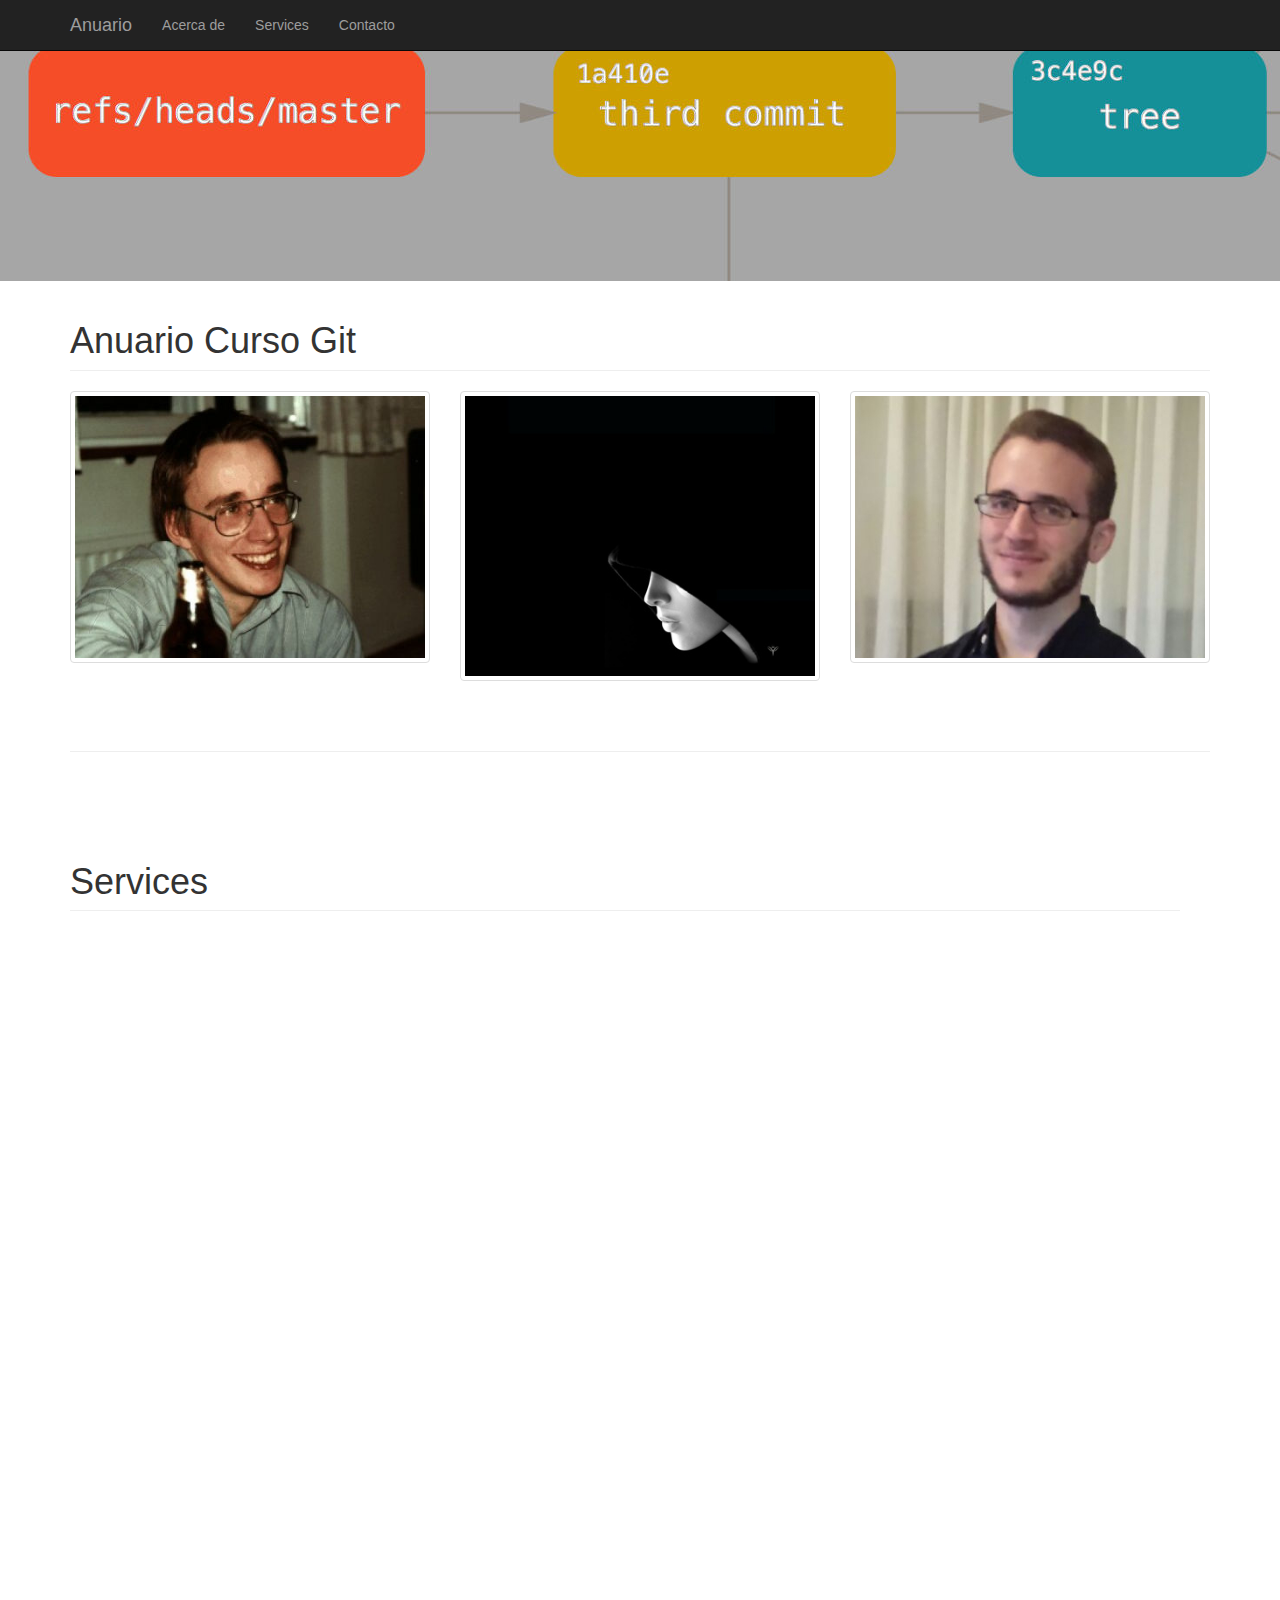
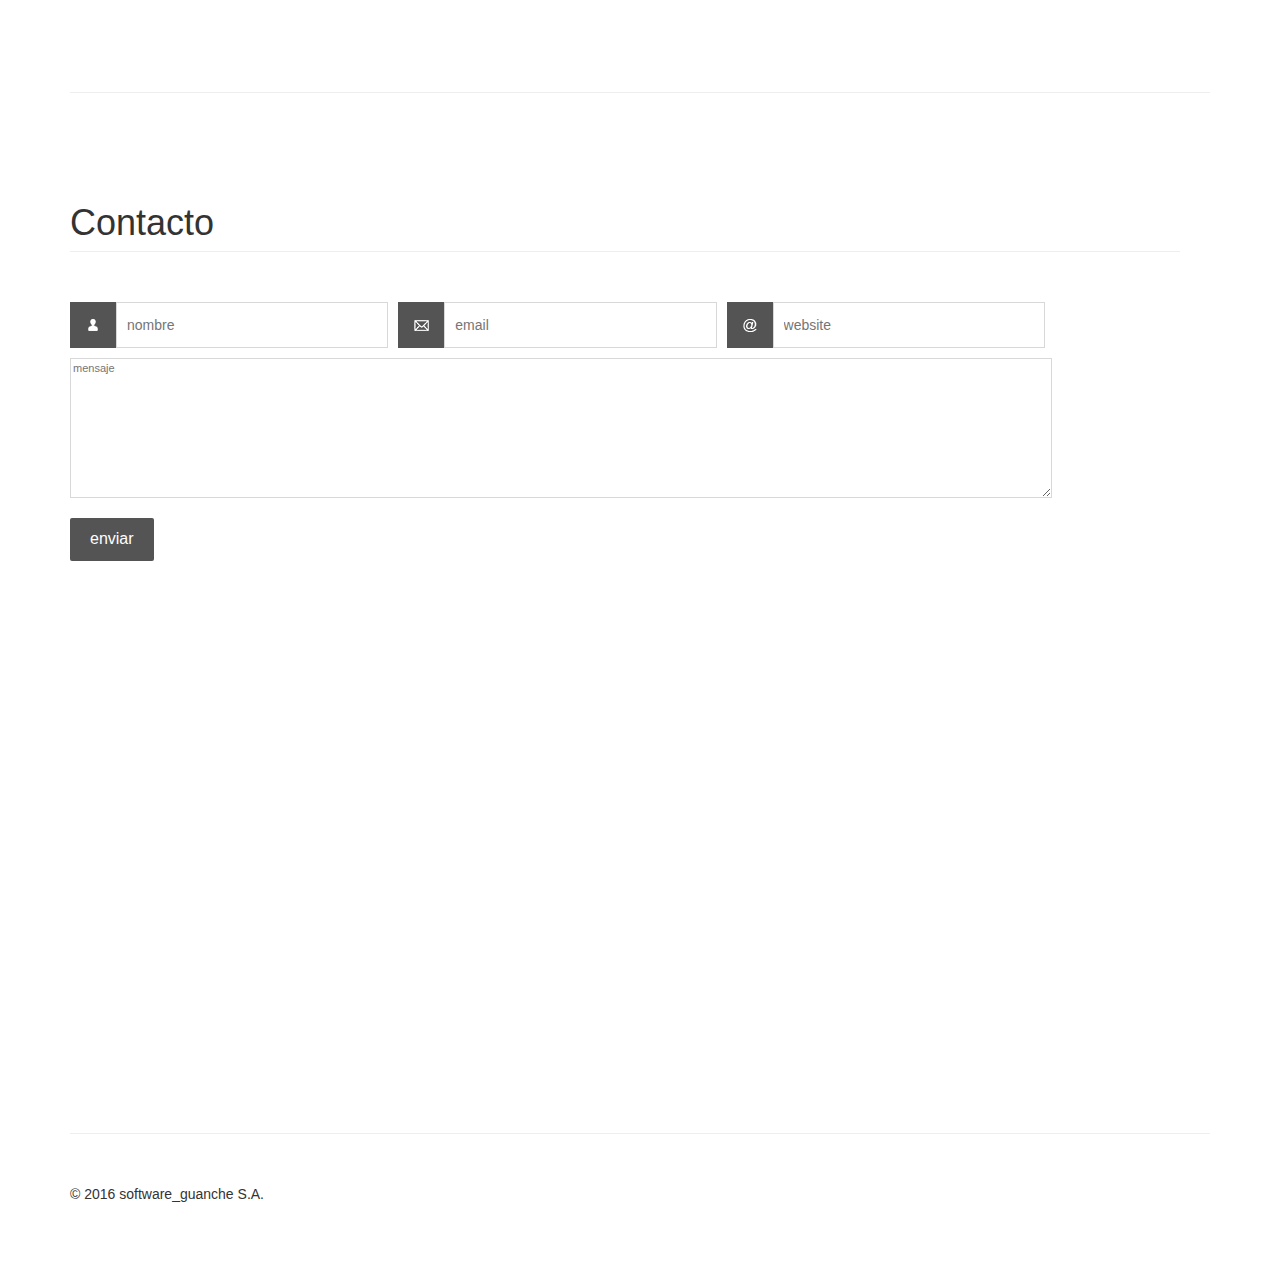
==== index.html @ c6241ddd "Foto añadida con descripción" ====
<!DOCTYPE html>
<html lang="es">

<head>

    <meta charset="utf-8">
    <meta http-equiv="X-UA-Compatible" content="IE=edge">
    <meta name="viewport" content="width=device-width, initial-scale=1">
    <meta name="description" content="">
    <meta name="author" content="">

    <title>--- Anuario Curso Git ---</title>

    <!-- Bootstrap Core CSS -->
    <link href="css/bootstrap.min.css" rel="stylesheet">

    <!-- Custom CSS -->
    <link href="css/thumbnail-gallery.css" rel="stylesheet">
    <link href="css/style.css" rel="stylesheet">

    <!-- HTML5 Shim and Respond.js IE8 support of HTML5 elements and media queries -->
    <!-- WARNING: Respond.js doesn't work if you view the page via file:// -->
    <!--[if lt IE 9]>
        <script src="https://oss.maxcdn.com/libs/html5shiv/3.7.0/html5shiv.js"></script>
        <script src="https://oss.maxcdn.com/libs/respond.js/1.4.2/respond.min.js"></script>
    <![endif]-->

</head>

<body>

    <!-- Navigation -->
    <nav class="navbar navbar-inverse navbar-fixed-top">
        <div class="container">
            <!-- Brand and toggle get grouped for better mobile display -->
            <div class="navbar-header">
                <button type="button" class="navbar-toggle" data-toggle="collapse" data-target="#bs-example-navbar-collapse-1">
                    <span class="sr-only">Toggle navigation</span>
                    <span class="icon-bar"></span>
                    <span class="icon-bar"></span>
                    <span class="icon-bar"></span>
                </button>
                <a class="navbar-brand" href="#">Anuario</a>
            </div>
            <!-- Collect the nav links, forms, and other content for toggling -->
            <div class="collapse navbar-collapse" id="bs-example-navbar-collapse-1">
                <ul class="nav navbar-nav">
                    <li>
                        <a href="#">Acerca de</a>
                    </li>
                    <li>
                        <a href="#services">Services</a>
                    </li>
                    <li>
                       <a href="#contact">Contacto</a>
                    </li>
                </ul>
            </div>
            <!-- /.navbar-collapse -->
        </div>
        <!-- /.container -->
    </nav>

    <!-- banner -->
    <div class="container-fluid">
        <div class="row banner">
        </div>
    </div>

    <!-- Page Content -->
    <div class="container">

        <div class="row">

            <div class="col-lg-12">
                <h1 class="page-header">Anuario Curso Git</h1>
            </div>

            <div class="col-md-4 col-xs-6 thumb">
                <a class="thumbnail" href="#">
                    <img class="img-responsive" src="images/linus.jpg" alt="">
                </a>
                <div class="overlay">
                  <h2 class="name">
                      Linus Torvalds
                  </h2>
                  <div class="role">
                      <strong>role: </strong>God
                  </div>
                  <div class="email">
                      linus@torvalds.com
                  </div>
                  <div class="email">
                      <a href="http://linux.com" target="_blank">Linux</a>
                  </div>
                </div>
            </div>



           
             <div class="col-md-4 col-xs-6 thumb">
                <a class="thumbnail" href="#">
                    <img class="img-responsive" src="images/linux-son.jpg" alt="">
                </a>
                <div class="overlay">
                  <h2 class="name">
                     Domingo Gonzalez
                  </h2>
                  <div class="role">
                      <strong>role: </strong>El Hijo
                  </div>
                  <div class="email">
                      son@torvalds.com
                  </div>
                  <div class="email">
                      <a href="http://www.linux.com/news" target="_blank">Linux Son</a>
                  </div>
                </div>
            </div>          

           <div class="col-md-4 col-xs-6 thumb">
                <a class="thumbnail" href="#">
                    <img class="img-responsive" src="images/raul.jpeg" alt="">
                </a>
                <div class="overlay">
                  <h2 class="name">
                     Raúl Ulises
                  </h2>
                  <div class="role">
                      <strong>role: </strong>Informático nivel: 32
                  </div>
                  <div class="email">
                      martin.jurses@gmail.com
                  </div>
                  <div class="email">
                      <a href="https://es.wikipedia.org/wiki/Raul_Ulises" target="_blank">Raul</a>
                  </div>
                </div>
            </div>           
        </div>

        <hr>
        
        			<!-- Services -->
			<div id="services" class="row slide clearfix active modulo"
				style="display: block; width: 100%; left: 0%;">

				<div class="col-lg-12">
					<h1 class="page-header">Services</h1>
				</div>

			</div>
			<hr>

			<!-- Contact -->
			<div id="contact" class="row slide clearfix active modulo"
				style="display: block; width: 100%; left: 0%;">

				<div class="col-lg-12">
					<h1 class="page-header">Contacto</h1>
				</div>

				<div class="col-lg-12">
					<form id="contact-form">
						<label id="label" for="name"></label><input name="name" id="name"
							type="text" placeholder="nombre" value=""> <label
							id="label1" for="mail"></label><input name="mail" id="mail"
							type="text" placeholder="email" value=""> <label
							id="label2" for="website"></label><input name="website"
							id="website" type="text" placeholder="website" value="">
						<textarea name="comment" placeholder="mensaje"></textarea>
						<div id="msg" class="message"></div>
						<input type="submit" id="submit" value="enviar" class="btn dark big">
					</form>
				</div>
			</div>
			<hr>

        <!-- Footer -->
        <footer>
            <div class="row">
                <div class="col-lg-12">
                    <p>© 2016 software_guanche S.A.</p>
                </div>
            </div>
        </footer>

    </div>
    <!-- /.container -->

    <!-- jQuery -->
    <script src="js/jquery.js"></script>

    <!-- Bootstrap Core JavaScript -->
    <script src="js/bootstrap.min.js"></script>

</body>

</html>
---- css/thumbnail-gallery.css ----
/*!
 * Start Bootstrap - Thumbnail Gallery HTML Template (http://startbootstrap.com)
 * Code licensed under the Apache License v2.0.
 * For details, see http://www.apache.org/licenses/LICENSE-2.0.
 */

body {
    padding-top: 51px; /* Required padding for .navbar-fixed-top. Change if height of navigation changes. */
}

.thumb {
    margin-bottom: 30px;
    position: relative;
}

footer {
    margin: 50px 0;
}

.banner {
    background: url("../images/git1.jpg");
    height: 230px;
}

.relative {
    position: relative;
}

.overlay {
    opacity: 0;
    position: absolute;
    top: 0;
    left: 0;
    width: 100%;
    height: 100%;
    background: rgba(255,255,255,0.3);
    color: #fff;
    font-weight: bold;
    padding: 30px 0 0 30px;
}

.overlay:hover {
    opacity: 1;
}
---- css/style.css ----
/* Style CSS */

/*================ Buttons ================= */
.btn {
	padding: 6px 12px;
	border-radius: 2px;
	-moz-transition: all .1s linear;
	-o-transition: all .1s linear;
	-ms-transition: all .1s linear;
	transition: all .1s linear;
	-webkit-transition: all .1s linear;
	border: 0px;
}

.btn.dark {
	background: #545454;
	color: #fff;
}

.btn.dark:hover {
	background: #3a3a3a;
	color: #fff;
}

.btn.big {
	font-size: 16px;
	padding: 10px 20px;
}

/*-------------------------------------------------------*/
/* contact
/*-------------------------------------------------------*/
#contact {
	margin-bottom: 120px;
}

#contact h1 {
	margin-bottom: 10px;
}

#contact p {
	font-size: 13px;
	color: #7d7d7d;
	line-height: 20px;
	margin-bottom: 20px;
}

div#map {
	height: 320px;
	padding: 5px;
	border: 1px solid #e7e7e7;
	margin-bottom: 30px;
}

#contact .span8 h1,#contact .span4 h1 {
	color: #545454;
}

#contact-form {
	margin-bottom: 40px;
	margin-top: 40px;
	display: inline-block;
}

#contact input[type="text"] {
	float: left;
	border: 1px solid #d8d8d8;
	font-family: arial;
	font-size: 14px;
	color: #878787;
	padding: 12px 10px;
	margin-bottom: 10px;
	margin-right: 10px;
	display: block;
	width: 24.53%;
	background: rgba(255, 255, 255, 0.2);
}

#contact label {
	float: left;
	min-width: 46px;
	height: 46px;
	cursor: pointer;
}

#label {
	background: #545454 url('../images/label1.png') center no-repeat;
}

#label1 {
	background: #545454 url('../images/label2.png') center no-repeat;
}

#label2 {
	background: #545454 url('../images/label3.png') center no-repeat;
}

#contact textarea {
	clear: both;
	border: 1px solid #d8d8d8;
	font-size: 11px;
	color: #878787;
	width: 88.5%;
	height: 140px;
}

#contact-form {
	width: 100%;
}

.message {
	margin-bottom: 15px;
}

/*-------------------------------------------------------*/
/* Resume Section */
/*-------------------------------------------------------*/
#resume {

	overflow: hidden;
}

h3.main-heading {
	margin: 45px 2px 15px 2px;
	font-size: 20px;
}

h3.main-heading:first-child {
	margin-top: 0;
}

.skills-section,.timeline-section {
	float: left;
}
/* Timeline Section */
.timeline-section {
	width: 600px;
	padding-right: 60px;
}

.timeline {
	padding-top: 10px;
}

.timeline li {
	margin-bottom: 20px;
}

.timeline li .timelineUnit {
	line-height: 17px;
	color: #444;
	font-size: 13px;
	border-bottom: 1px solid #eee;
	padding-bottom: 20px;
}

.timeline li .timelineUnit .timelineDate {
	line-height: 17px;
	color: #adadad;
	font-size: 14px;
	margin-left: 10px;
	font-weight: normal;
	padding: 2px 6px;
	float: right;
}

.timeline li .timelineUnit h4 {
	line-height: 24px;
	font-size: 15px;
	color: #444;
}

.timeline li .timelineUnit h5 {
	line-height: 18px;
	font-size: 13px;
	color: #999;
}

.timeline li .timelineUnit p {
	color: #666;
	font-size: 12px;
	margin-top: 5px;
}

.sidebar-widget {
	margin: 15px 15px 45px 15px;
}

.sidebar-widget.last {
	margin-bottom: 15px;
}

/* Skills Section */
.skills-section {
	width: 290px;
	border: 5px solid rgba(190, 190, 190, 0.1);
	box-shadow: inset 0px 0px 1px rgba(151, 151, 151, 1);
}

.skills-section h3.main-heading {
	margin-top: 15px;
}

.skills {
	overflow: hidden;
	height: 100%;
	list-style-type: circle !important;
	list-style-position: inside;
}

.skills li {
	margin-bottom: 15px;
	list-style-type: none;
}

.skills li:last-child {
	margin-bottom: 0;
	list-style-type: none;
}

.skills-section  h4 {
	display: block;
	font-size: 15px;
	color: #444;
	padding-bottom: 5px;
	border-bottom: 1px solid #eee;
	margin-bottom: 30px;
}

#resume .button {
	margin-top: 20px;
	float: right;
}

/* Progress Bar - New Skill bars
=========================================================*/
.progress-bar-skill {
	
}

.progress-bar-skill li {
	margin-bottom: 15px;
	list-style-type: none;
}

.progress-bar-skill li:last-child {
	margin-bottom: 0;
}

.meter {
	height: 15px;
	position: relative;
	background: #f6f6f6;
}

.meter>span {
	display: block;
	height: 100%;
	position: relative;
	overflow: hidden;
	background: #93B300;
}

.meter>span:after,.animate>span>span {
	content: "";
	position: absolute;
	top: 0;
	left: 0;
	bottom: 0;
	right: 0;
	overflow: hidden;
}

.animate>span:after {
	display: none;
}

.modulo {
	min-height: 100vh;
	padding-top: 50px;
}
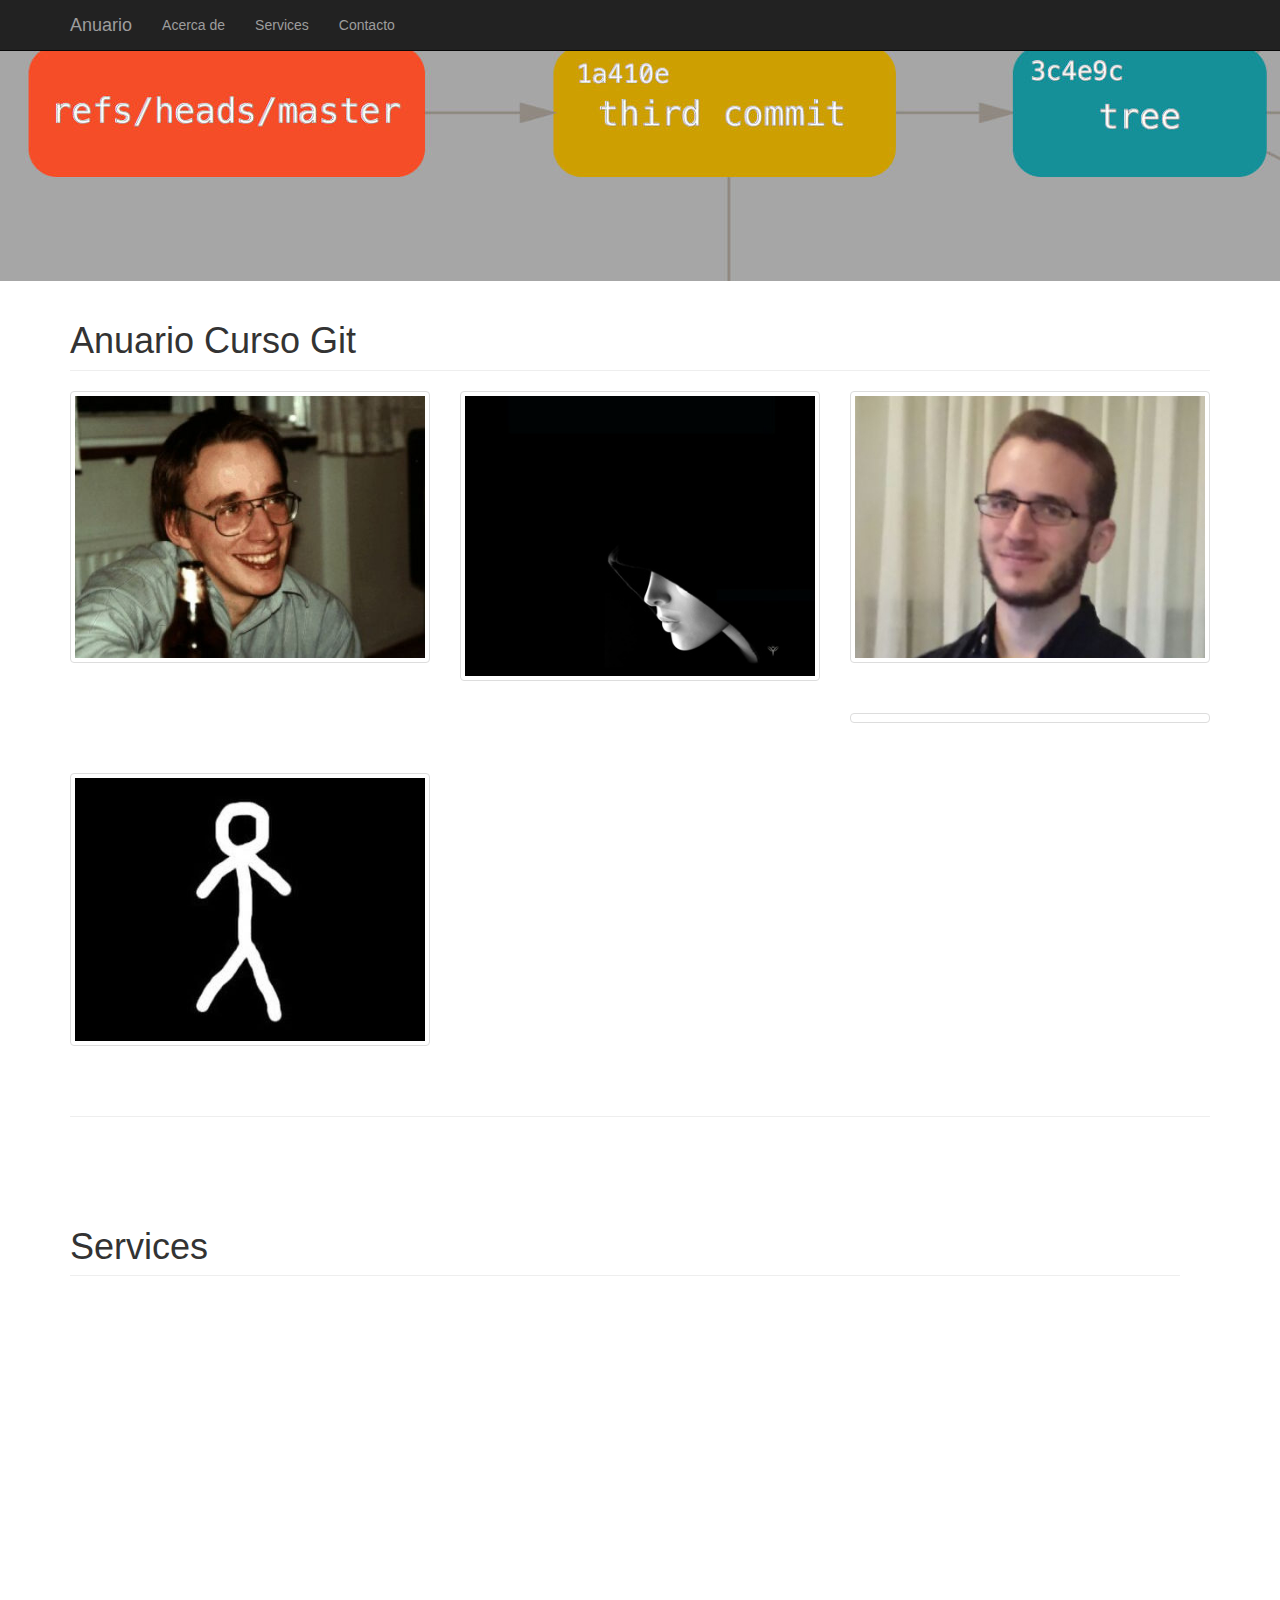
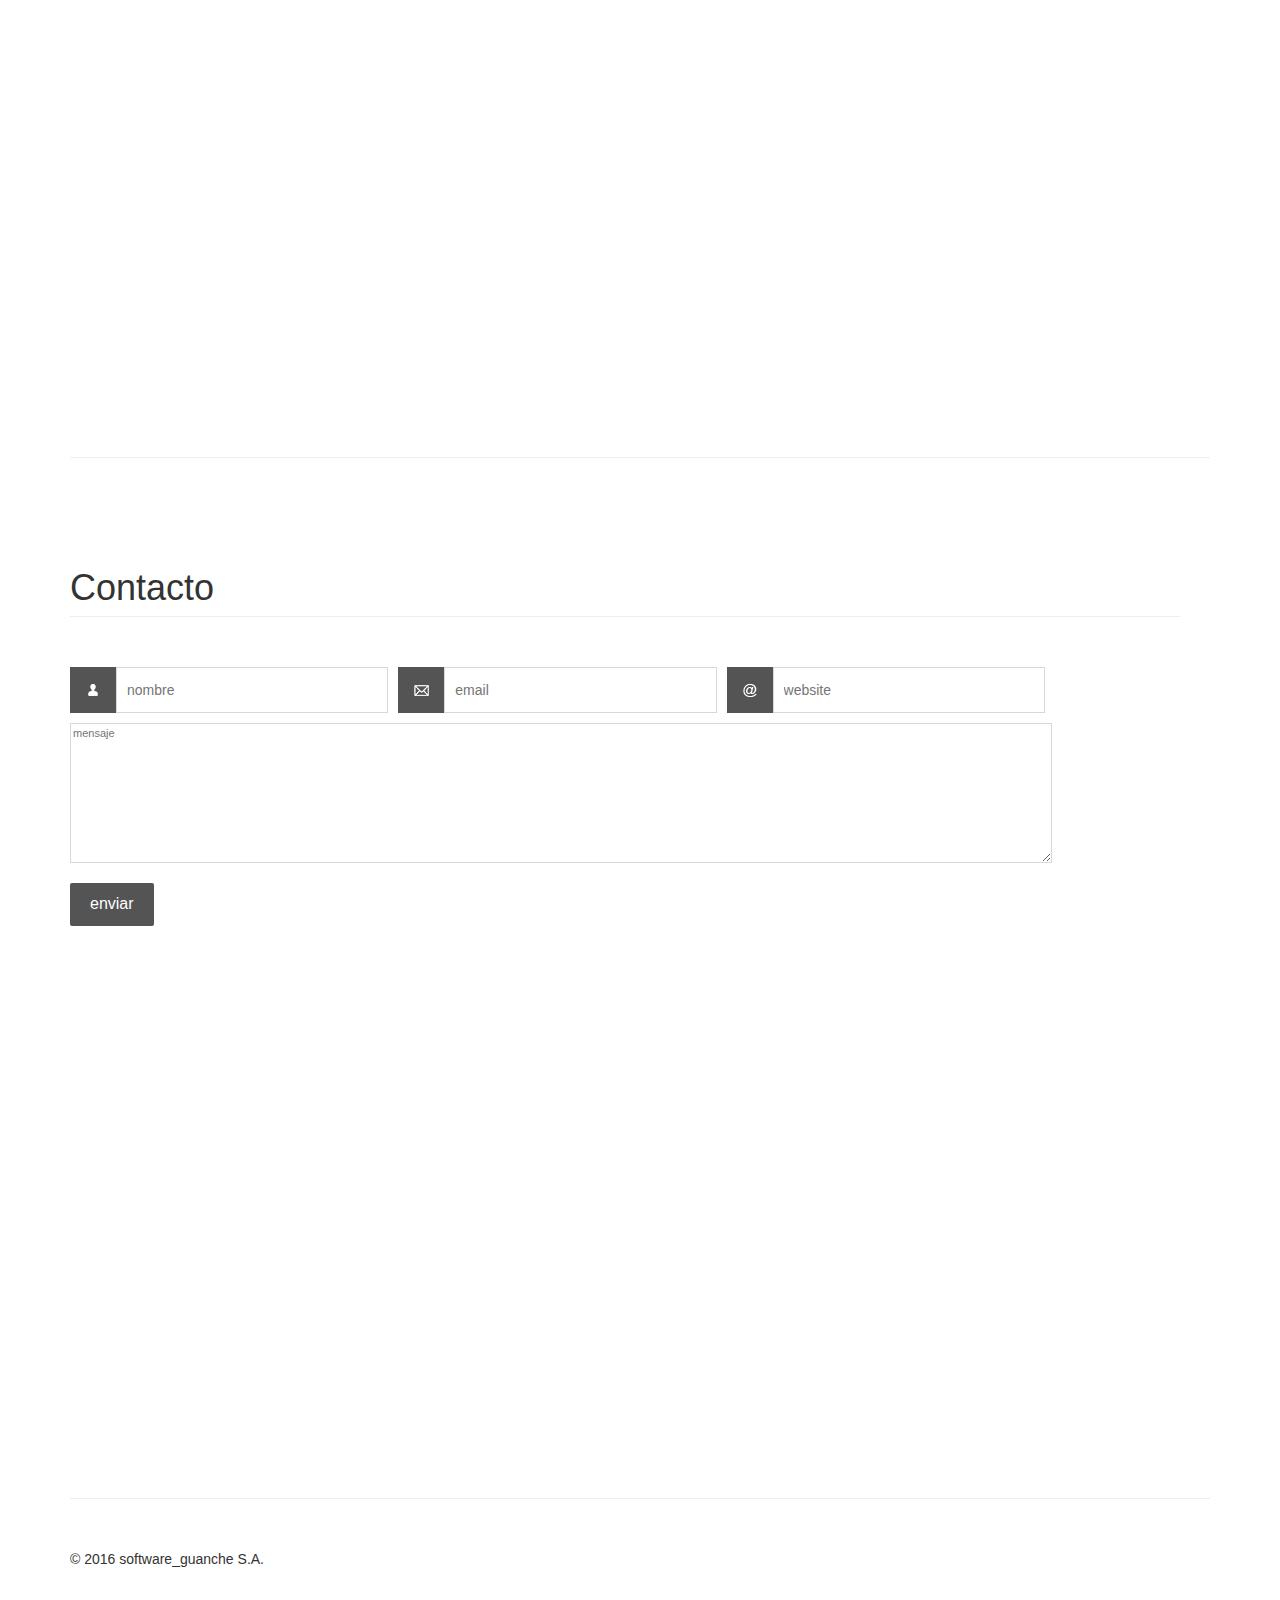
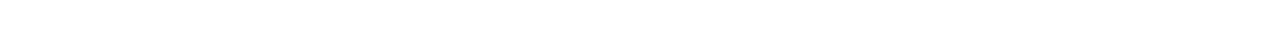
==== commit 1abc17b3: "Resolucion de conflictos" ====
--- a/index.html
+++ b/index.html
@@ -138,10 +138,50 @@
                   </div>
                 </div>
             </div>           
+            <div class="col-md-4 col-xs-6 thumb">
+                <a class="thumbnail" href="#">
+                    <img class="img-responsive" src="https://pbs.twimg.com/profile_images/1359971538/156252_1745158149261_1247985615_1946344_3452160_a_400x400.jpg" alt="">
+                </a>
+                <div class="overlay">
+                  <h2 class="name">
+                      Roger Campanera
+                  </h2>
+                  <div class="role">
+                      <strong>role: </strong>Desarrollador de software y docente
+                  </div>
+                  <div class="email">
+                      git@roger.pro
+                  </div>
+                  <div class="email">
+                      <a href="http://roger.pro" target="_blank">Roger.pro</a>
+                  </div>
+                </div>
+            </div>
+
+            <div class="col-md-4 col-xs-6 thumb">
+                <a class="thumbnail" href="#">
+                    <img class="img-responsive" src="images/simone.jpg" alt="">
+                </a>
+                <div class="overlay">
+                  <h2 class="name">
+                      Simone Marin
+                  </h2>
+                  <div class="role">
+                      <strong>role: </strong>css themeing
+                  </div>
+                  <div class="email">
+                      cimo75@gmail.com
+                  </div>
+                  <div class="email">
+                      <a href="http://keroxen.com" target="_blank">Linux</a>
+                  </div>
+                </div>
+            </div>
+
         </div>
 
         <hr>
-        
+
         			<!-- Services -->
 			<div id="services" class="row slide clearfix active modulo"
 				style="display: block; width: 100%; left: 0%;">
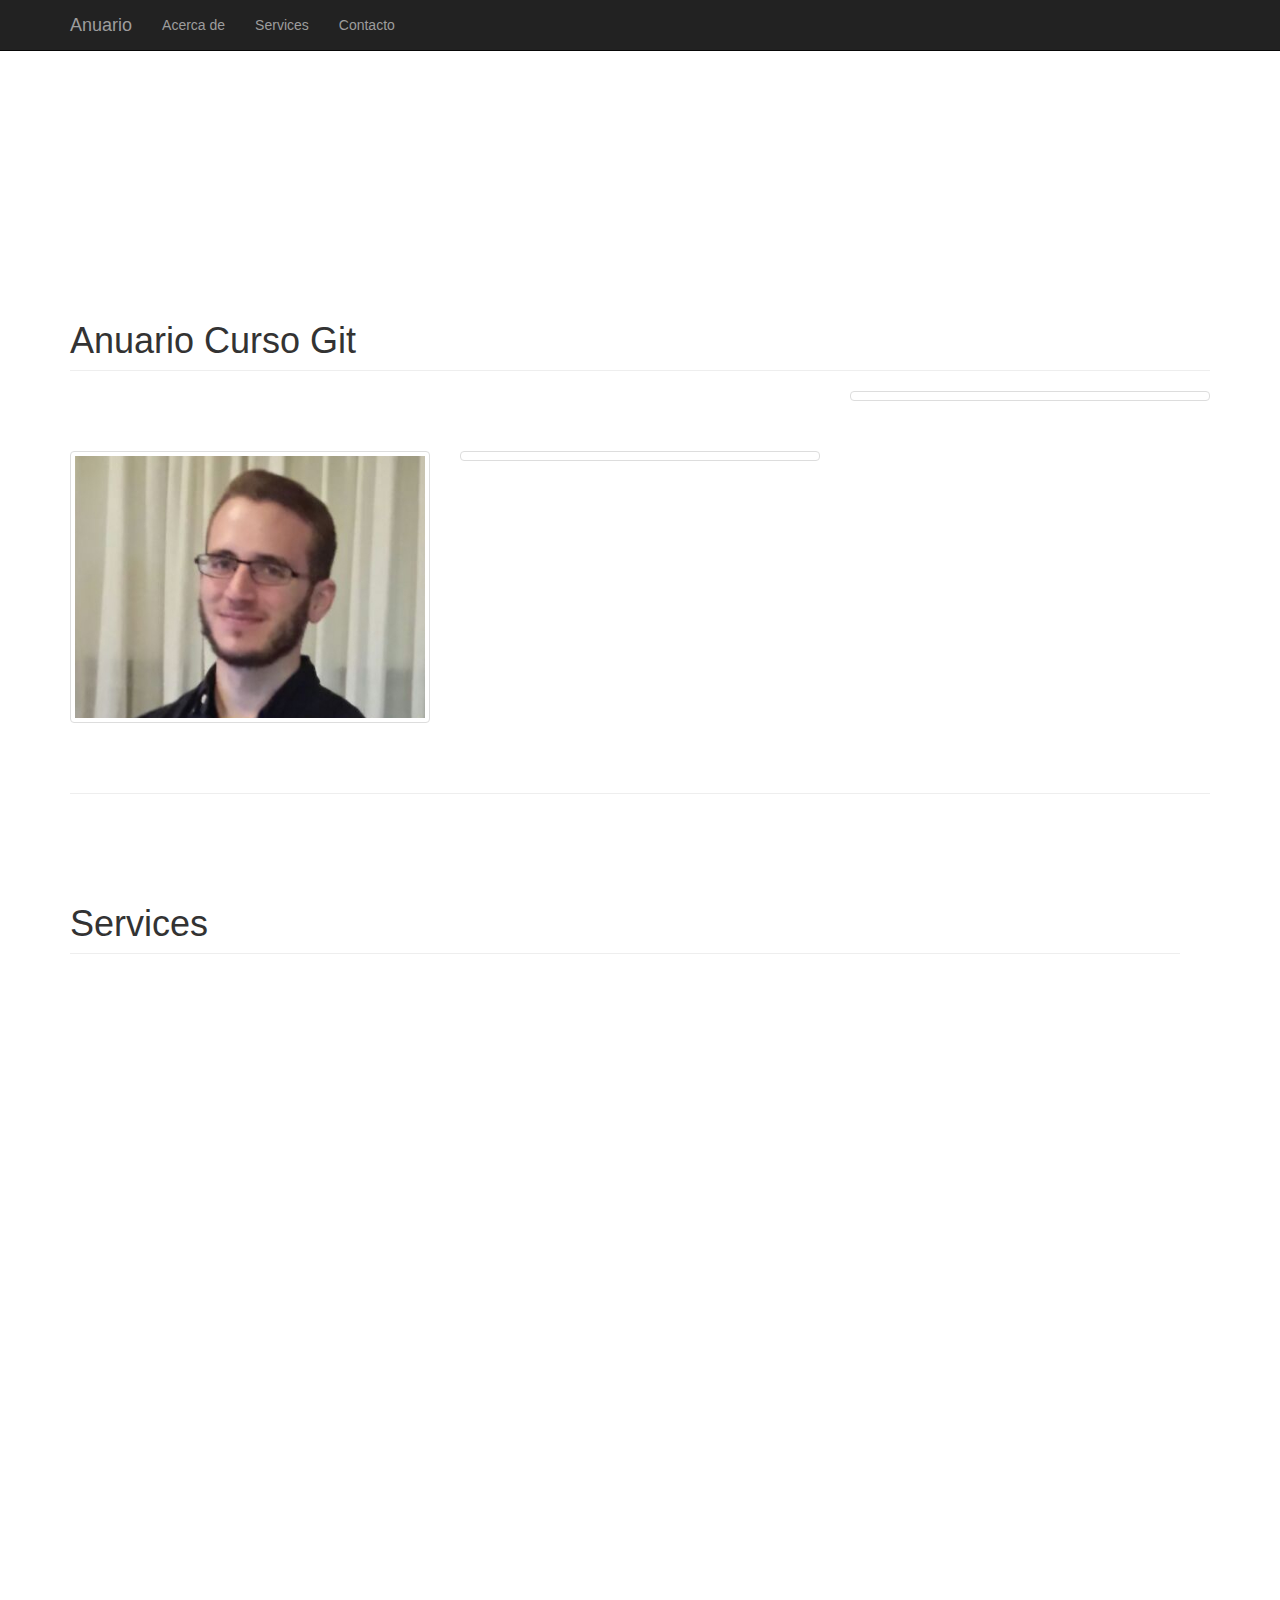
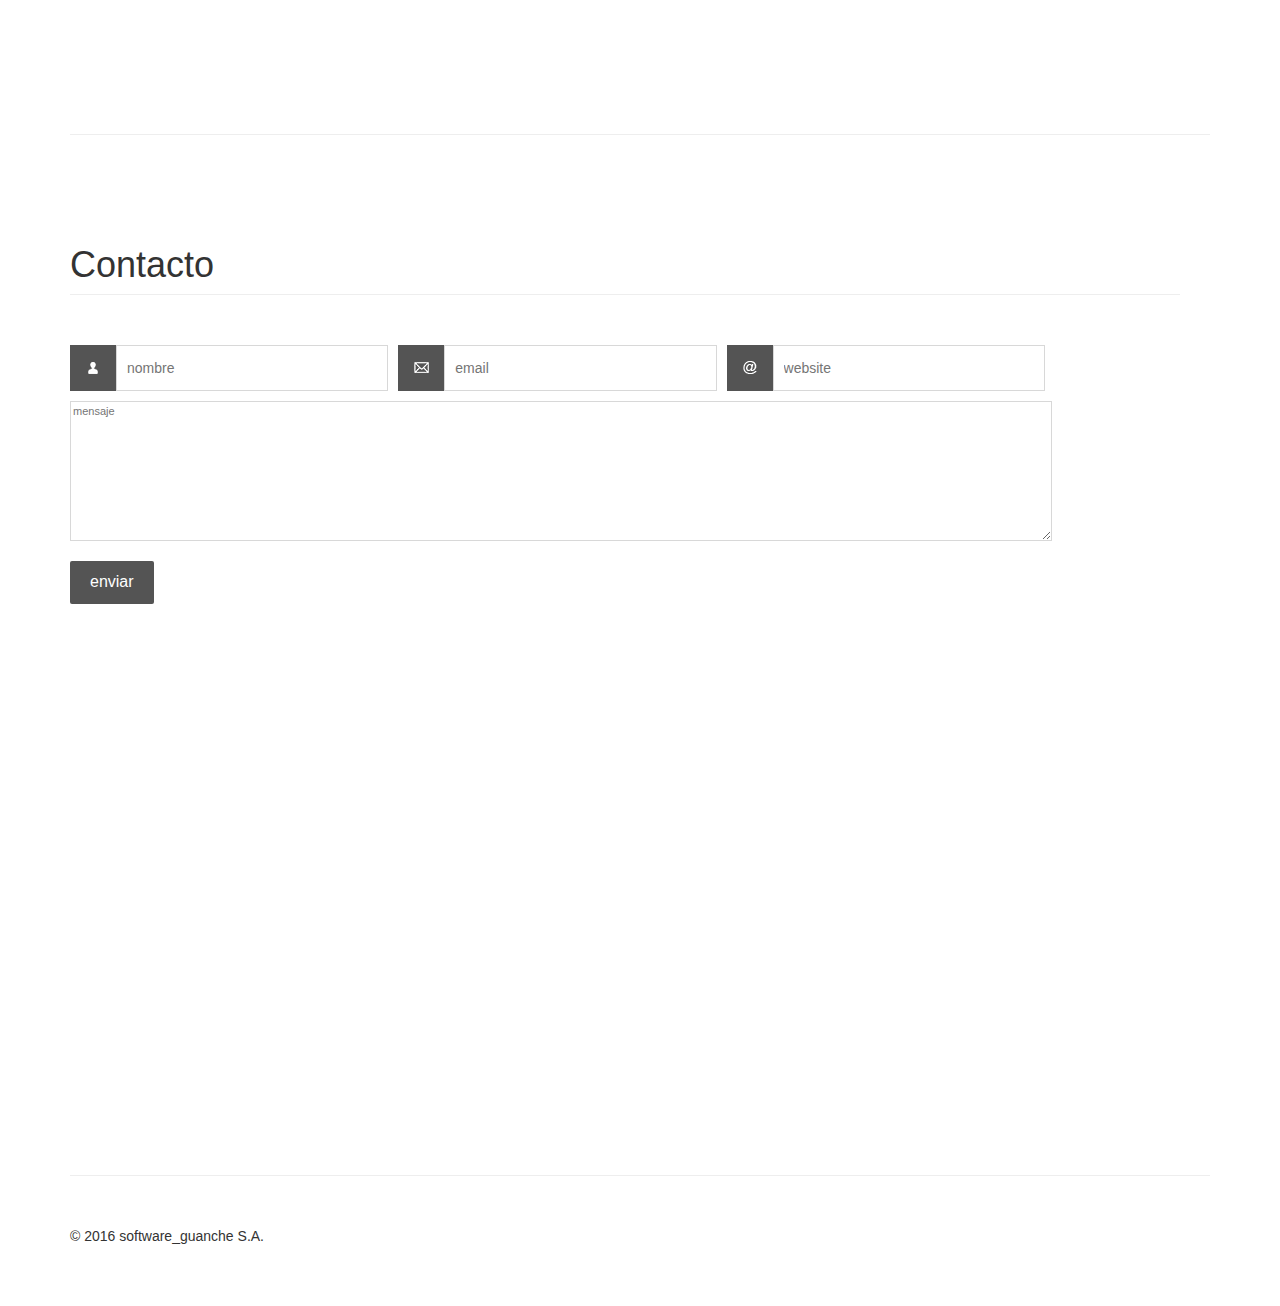
==== commit b5e66362: "he cambiado el snippet html del usuario para que salte en modal la info extra" ====
--- a/index.html
+++ b/index.html
@@ -77,28 +77,34 @@
             </div>
 
             <div class="col-md-4 col-xs-6 thumb">
-                <a class="thumbnail" href="#">
+                <div class="col-inner">
                     <img class="img-responsive" src="images/linus.jpg" alt="">
-                </a>
-                <div class="overlay">
-                  <h2 class="name">
-                      Linus Torvalds
-                  </h2>
-                  <div class="role">
-                      <strong>role: </strong>God
-                  </div>
-                  <div class="email">
-                      linus@torvalds.com
-                  </div>
-                  <div class="email">
-                      <a href="http://linux.com" target="_blank">Linux</a>
-                  </div>
-                </div>
-            </div>
-
-
-
-           
+                    <div class="overlay" data-toggle="modal" data-target="#modal-linus">
+                        <h2 class="name">
+                            Linus Torvalds
+                        </h2>
+                        <div class="role">
+                            <strong>role: </strong>God
+                        </div>
+                    </div>
+                </div>
+            </div>
+
+            <div class="col-md-4 col-xs-6 thumb">
+                <div class="col-inner">
+                    <img class="img-responsive" src="images/simone.jpg" alt="">
+                    <div class="overlay" data-toggle="modal" data-target="#modal-simone">
+                        <h2 class="name">
+                            Simone Marin
+                        </h2>
+                        <div class="role">
+                            <strong>role: </strong>css themer
+                        </div>
+                    </div>
+                </div>
+            </div>
+
+
              <div class="col-md-4 col-xs-6 thumb">
                 <a class="thumbnail" href="#">
                     <img class="img-responsive" src="images/linux-son.jpg" alt="">
@@ -117,7 +123,7 @@
                       <a href="http://www.linux.com/news" target="_blank">Linux Son</a>
                   </div>
                 </div>
-            </div>          
+            </div>
 
            <div class="col-md-4 col-xs-6 thumb">
                 <a class="thumbnail" href="#">
@@ -137,10 +143,10 @@
                       <a href="https://es.wikipedia.org/wiki/Raul_Ulises" target="_blank">Raul</a>
                   </div>
                 </div>
-            </div>           
+            </div>
             <div class="col-md-4 col-xs-6 thumb">
                 <a class="thumbnail" href="#">
-                    <img class="img-responsive" src="https://pbs.twimg.com/profile_images/1359971538/156252_1745158149261_1247985615_1946344_3452160_a_400x400.jpg" alt="">
+                    <img class="img-responsive" src="images/rogerpro.jpg" alt="">
                 </a>
                 <div class="overlay">
                   <h2 class="name">
@@ -154,26 +160,6 @@
                   </div>
                   <div class="email">
                       <a href="http://roger.pro" target="_blank">Roger.pro</a>
-                  </div>
-                </div>
-            </div>
-
-            <div class="col-md-4 col-xs-6 thumb">
-                <a class="thumbnail" href="#">
-                    <img class="img-responsive" src="images/simone.jpg" alt="">
-                </a>
-                <div class="overlay">
-                  <h2 class="name">
-                      Simone Marin
-                  </h2>
-                  <div class="role">
-                      <strong>role: </strong>css themeing
-                  </div>
-                  <div class="email">
-                      cimo75@gmail.com
-                  </div>
-                  <div class="email">
-                      <a href="http://keroxen.com" target="_blank">Linux</a>
                   </div>
                 </div>
             </div>
@@ -229,6 +215,59 @@
     </div>
     <!-- /.container -->
 
+    <!-- Modal Linus-->
+    <div id="modal-linus" class="modal fade" role="dialog">
+        <div class="modal-dialog">
+
+            <!-- Modal content -->
+            <div class="modal-content">
+                <div class="modal-header">
+                    <button type="button" class="close" data-dismiss="modal">&times;</button>
+                    <h4 class="modal-title">Linus Torvalds</h4>
+                </div>
+                <div class="modal-body">
+                    <p>Linus Benedict Torvalds (28 de diciembre de 1969, Helsinki, Finlandia) es un ingeniero de software finlandés estadounidense,1 conocido por iniciar y mantener el desarrollo del "kernel" (en español, núcleo) Linux, basándose en el sistema operativo libre Minix creado por Andrew S. Tanenbaum y en algunas herramientas, varias utilidades y los compiladores desarrollados por el proyecto GNU. Actualmente Torvalds es responsable de la coordinación del proyecto. Pertenece a la comunidad sueco-parlante de Finlandia.</p>
+                    <div class="email">
+                        linus@linux.com
+                    </div>
+                    <div class="web">
+                        <a href="http://linuc.com" target="_blank">Página web</a>
+                    </div>
+                </div>
+                <div class="modal-footer">
+                    <button type="button" class="btn btn-default" data-dismiss="modal">Close</button>
+                </div>
+            </div>
+
+        </div>
+    </div>
+
+    <!-- Modal Simone-->
+    <div id="modal-simone" class="modal fade" role="dialog">
+        <div class="modal-dialog">
+
+            <!-- Modal content -->
+            <div class="modal-content">
+                <div class="modal-header">
+                    <button type="button" class="close" data-dismiss="modal">&times;</button>
+                    <h4 class="modal-title">Simone Marin</h4>
+                </div>
+                <div class="modal-body">
+                    <p>Hola soy Simone, mi especialidades son instalaciones interactivas, programación visual con vvvv, desarrollo web front y backend y el tiramisú. Soy organizador de los festivales KEROXEN y NUMAcircuit y tengo varios proyectos artisticos en el ámbito del arte digital.</p>
+                    <div class="email">
+                        cimo75@gmail.com
+                    </div>
+                    <div class="web">
+                        <a href="http://keroxen.com" target="_blank">Página web</a>
+                    </div>
+                </div>
+                <div class="modal-footer">
+                    <button type="button" class="btn btn-default" data-dismiss="modal">Close</button>
+                </div>
+            </div>
+
+        </div>
+    </div>
     <!-- jQuery -->
     <script src="js/jquery.js"></script>
 
--- a/css/thumbnail-gallery.css
+++ b/css/thumbnail-gallery.css
@@ -22,8 +22,8 @@
     height: 230px;
 }
 
-.relative {
-    position: relative;
+.col-inner {
+  position: relative;
 }
 
 .overlay {
@@ -33,10 +33,12 @@
     left: 0;
     width: 100%;
     height: 100%;
-    background: rgba(255,255,255,0.3);
+    background: rgba(0,0,0,0.7);
     color: #fff;
     font-weight: bold;
     padding: 30px 0 0 30px;
+    cursor: pointer;
+    transition: 1s;
 }
 
 .overlay:hover {
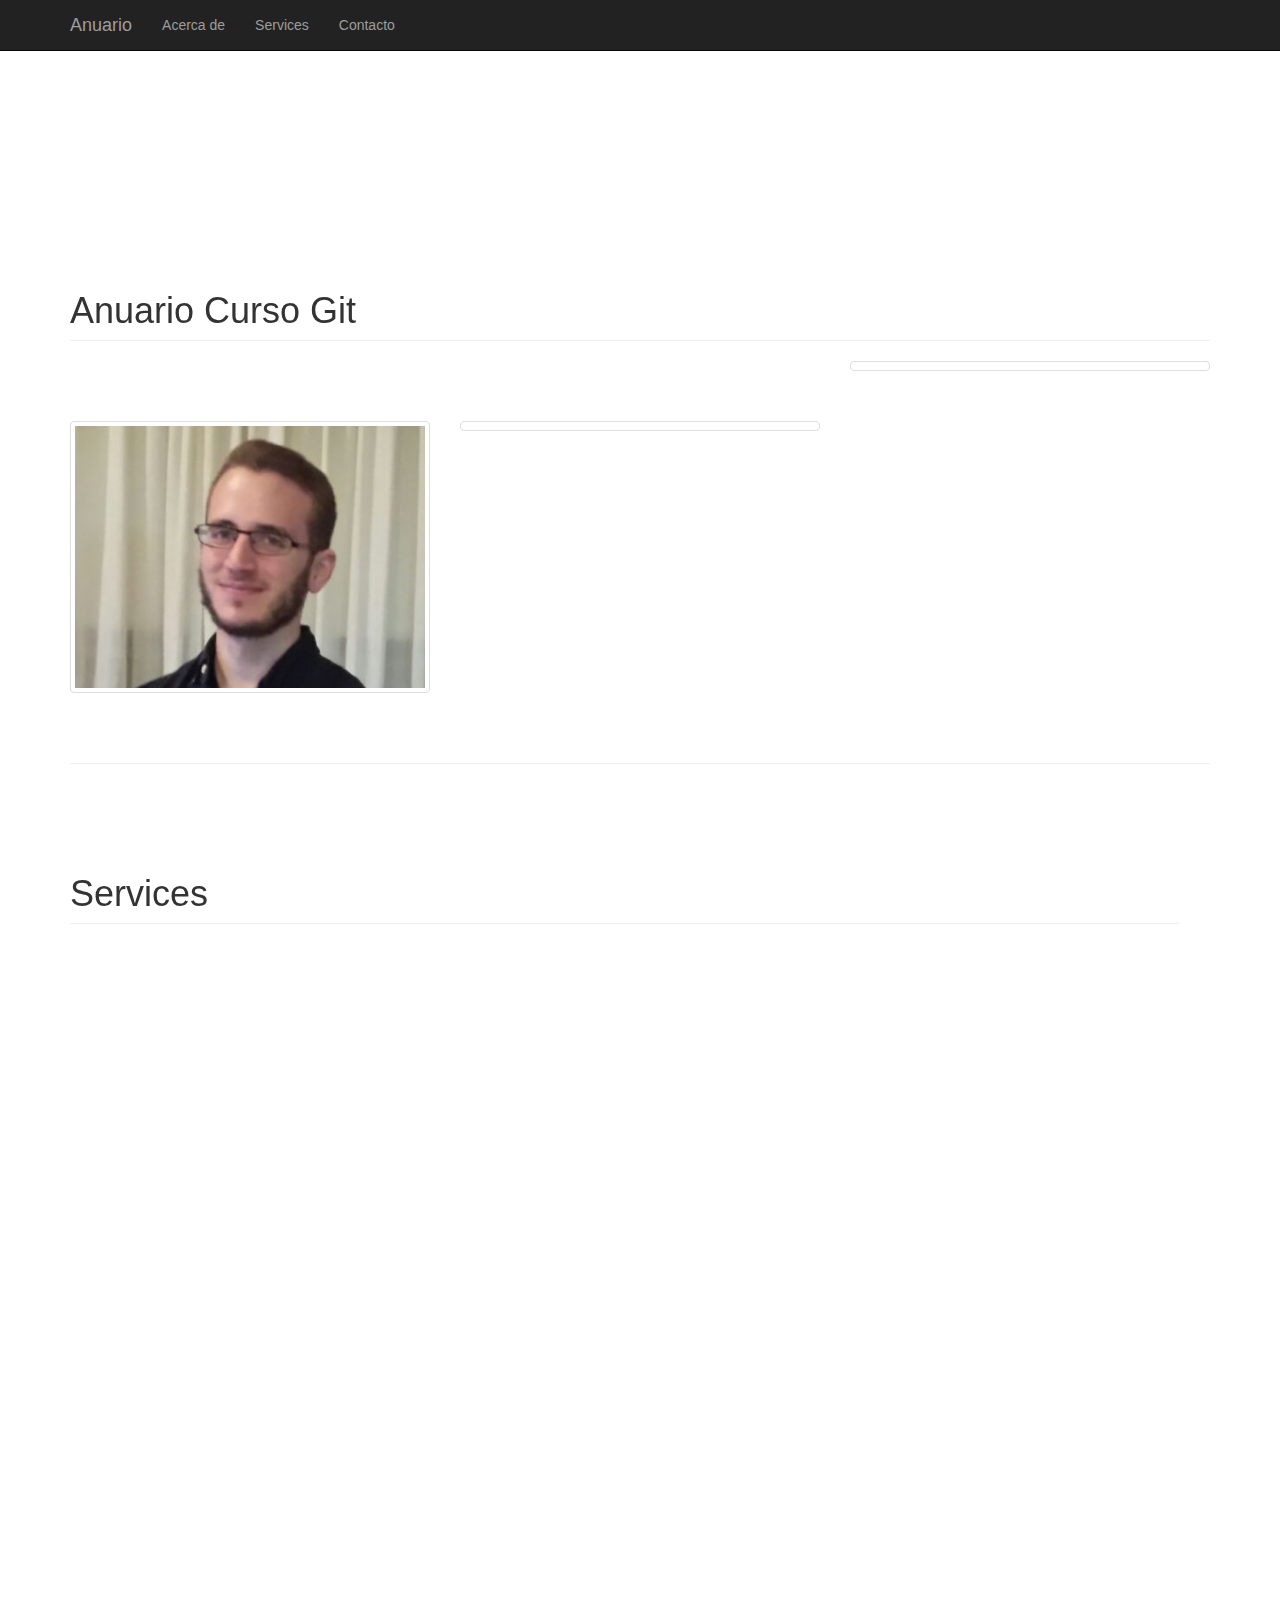
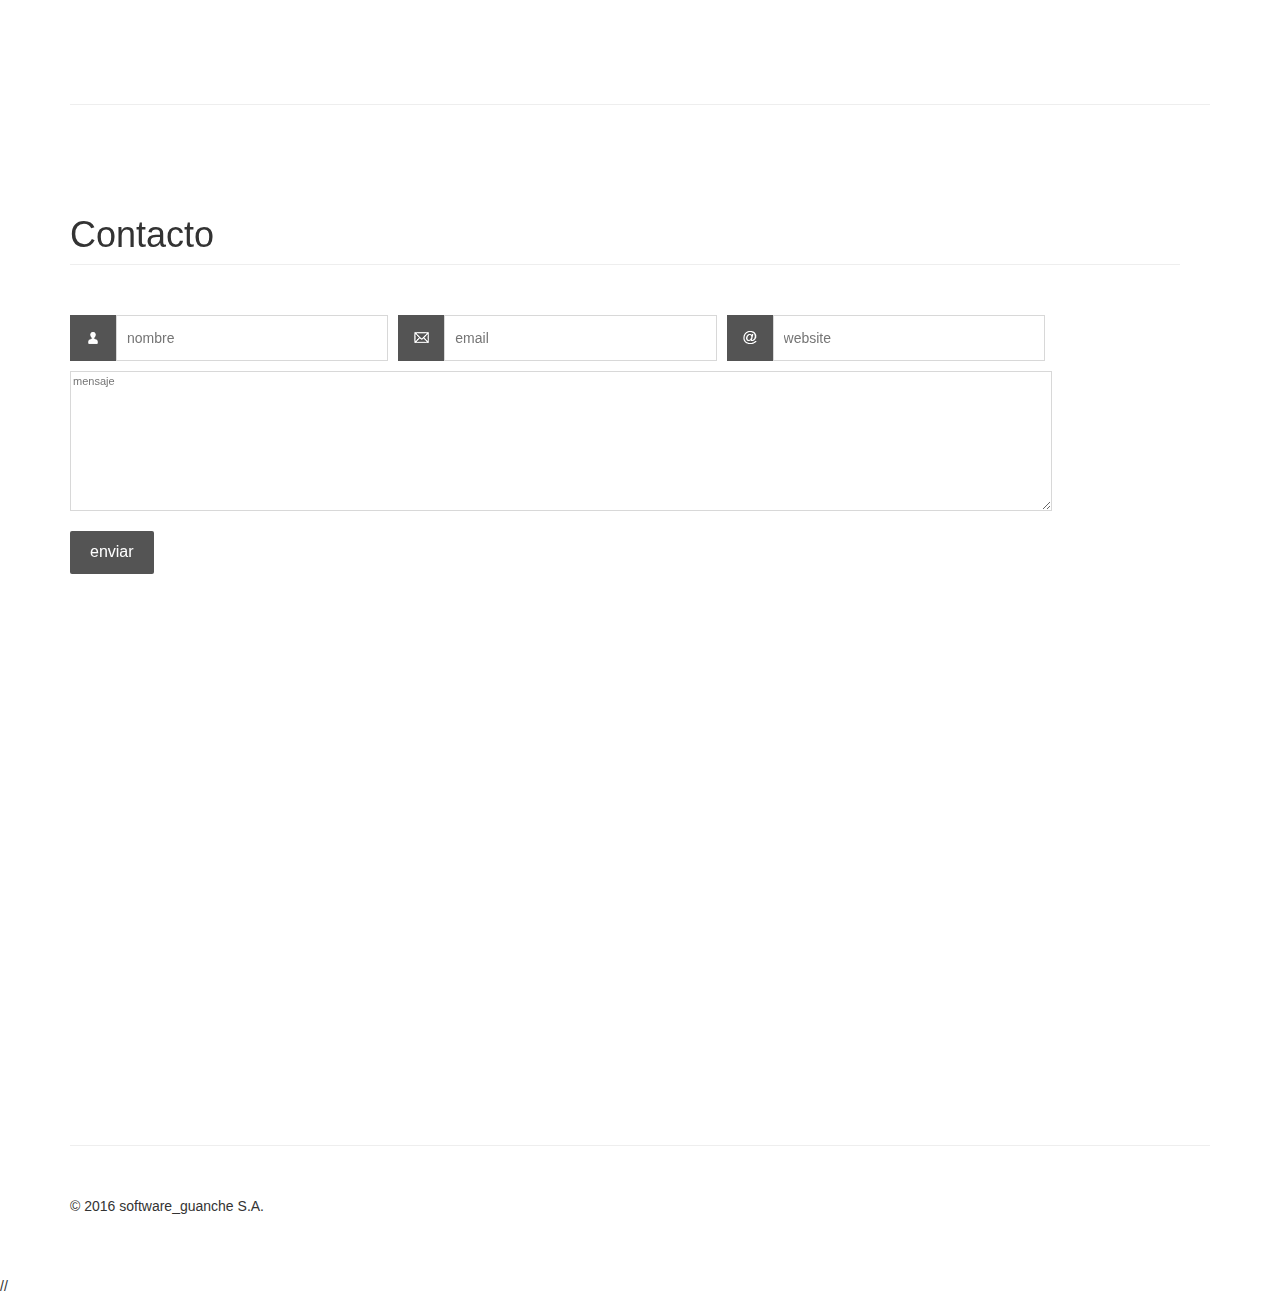
==== commit 7c46fccd: "he anadido una animacion de fadeout a la imagen de banner" ====
--- a/index.html
+++ b/index.html
@@ -68,7 +68,7 @@
     </div>
 
     <!-- Page Content -->
-    <div class="container">
+    <div class="container main">
 
         <div class="row">
 
@@ -76,6 +76,7 @@
                 <h1 class="page-header">Anuario Curso Git</h1>
             </div>
 
+            <!-- user Linus -->
             <div class="col-md-4 col-xs-6 thumb">
                 <div class="col-inner">
                     <img class="img-responsive" src="images/linus.jpg" alt="">
@@ -274,6 +275,20 @@
     <!-- Bootstrap Core JavaScript -->
     <script src="js/bootstrap.min.js"></script>
 
+
+    <script src="http://cdnjs.cloudflare.com/ajax/libs/ScrollMagic/2.0.5/ScrollMagic.min.js"></script>
+    //<script src="http://cdnjs.cloudflare.com/ajax/libs/ScrollMagic/2.0.5/plugins/debug.addIndicators.min.js"></script>
+    <script>
+        // init controller
+        var controller = new ScrollMagic.Controller();
+      	// build scene
+      	var scene = new ScrollMagic.Scene({triggerElement: ".main", offset: 100})
+      					// trigger animation by adding a css class
+      					.setClassToggle(".banner", "fade")
+      					//.addIndicators({name: "1 - add a class"}) // add indicators (requires plugin)
+      					.addTo(controller);
+    </script>
+
 </body>
 
 </html>
--- a/css/thumbnail-gallery.css
+++ b/css/thumbnail-gallery.css
@@ -22,8 +22,23 @@
     height: 230px;
 }
 
+.fade {
+  opacity: 0;
+  transition: 1s;
+}
+
+.banner {
+    position: fixed;
+    width: 100%;
+    height: 300px;
+}
+
+.main {
+    margin-top: 200px;
+}
+
 .col-inner {
-  position: relative;
+    position: relative;
 }
 
 .overlay {
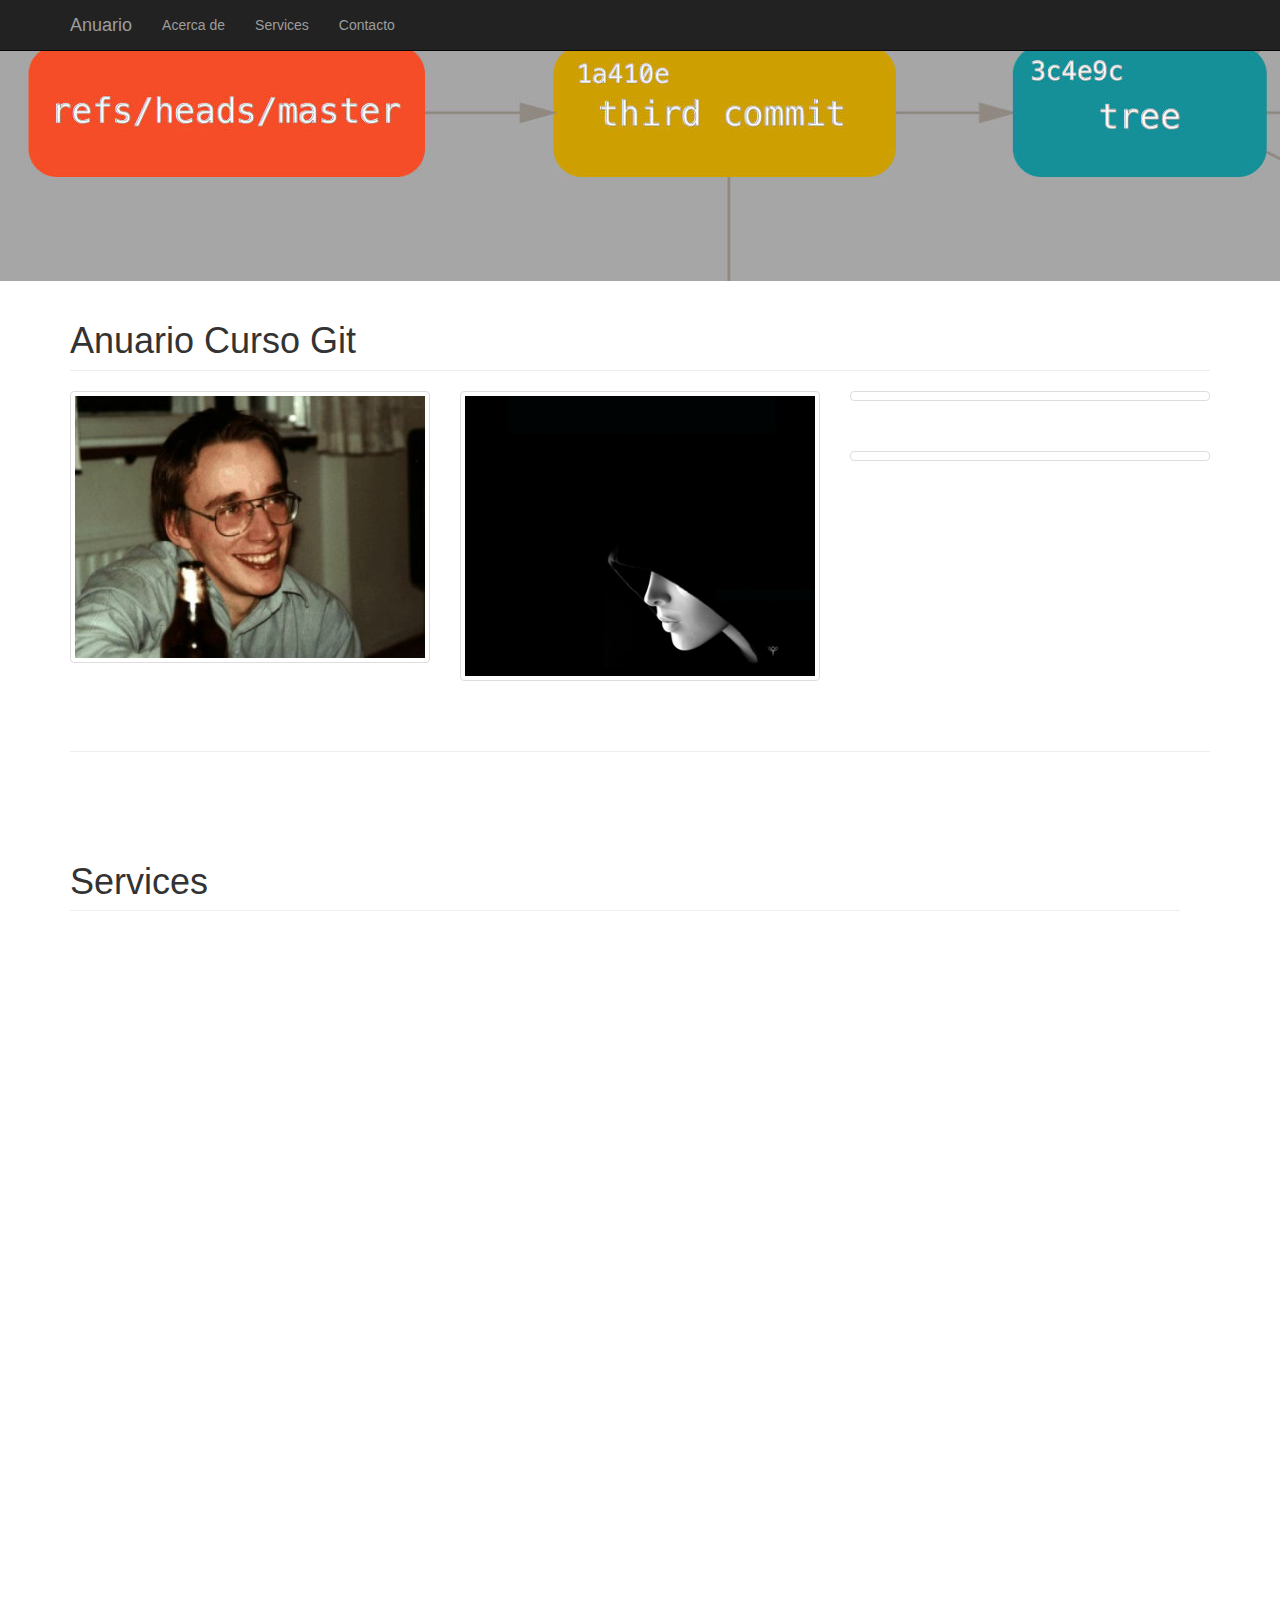
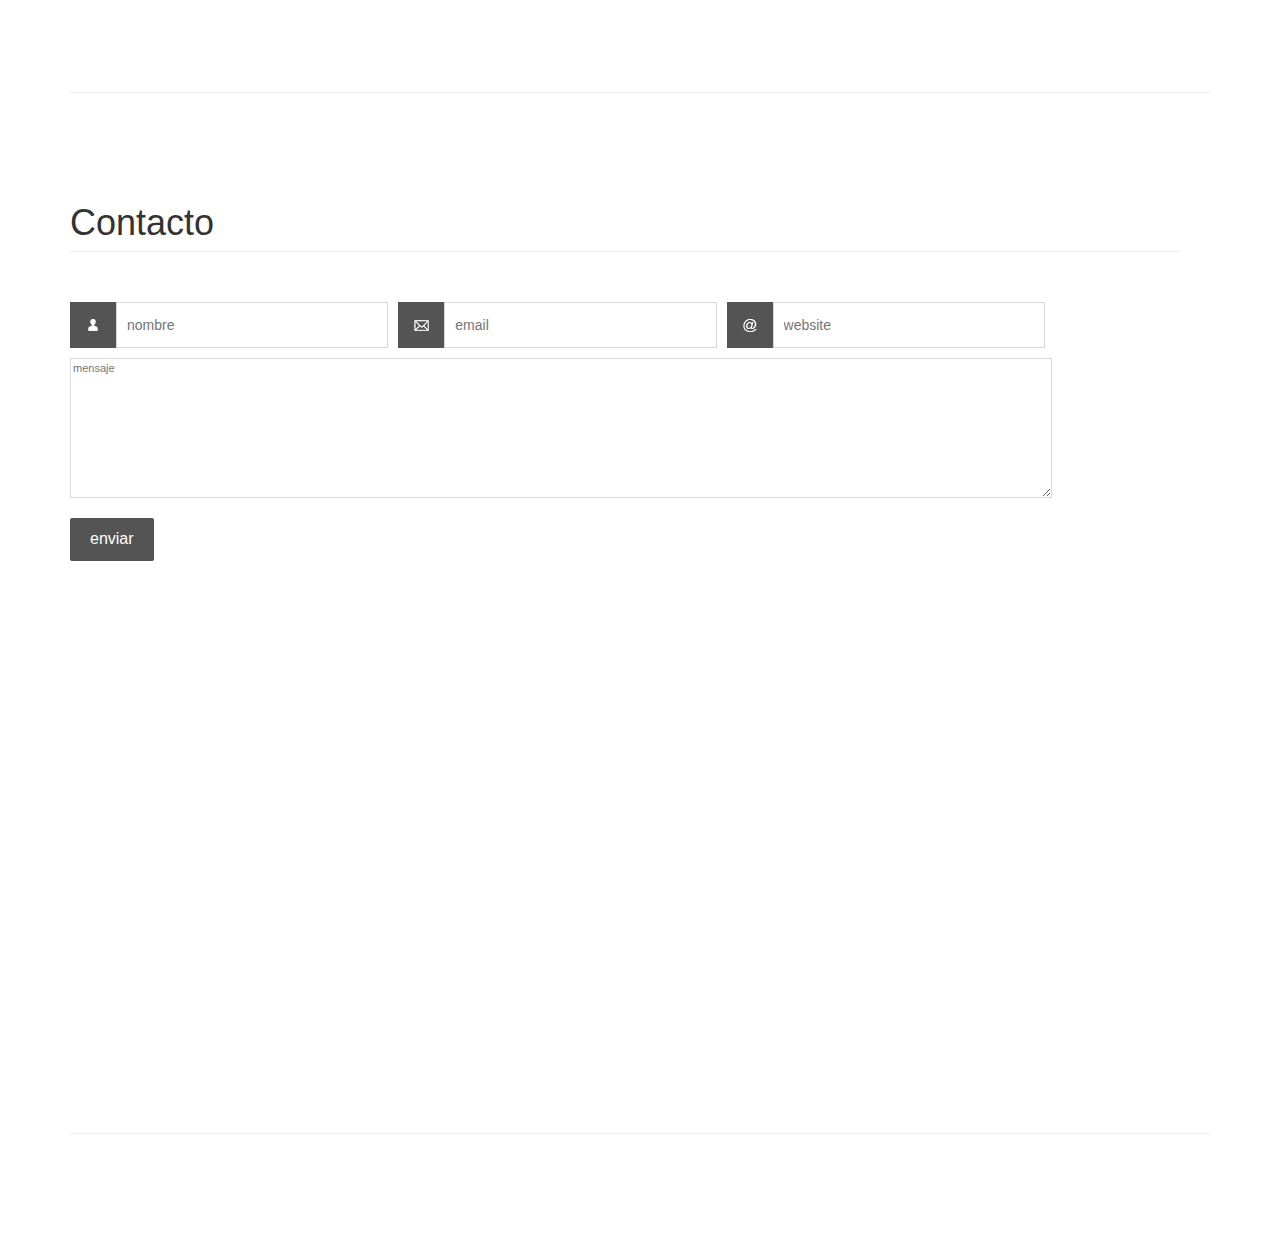
==== commit b83011c6: "Merge branch 'master' into gh-pages" ====
--- a/index.html
+++ b/index.html
@@ -30,7 +30,7 @@
 <body>
 
     <!-- Navigation -->
-    <nav class="navbar navbar-inverse navbar-fixed-top">
+    <nav class="navbar navbar-inverse navbar-fixed-top" role="navigation">
         <div class="container">
             <!-- Brand and toggle get grouped for better mobile display -->
             <div class="navbar-header">
@@ -68,7 +68,7 @@
     </div>
 
     <!-- Page Content -->
-    <div class="container main">
+    <div class="container">
 
         <div class="row">
 
@@ -76,91 +76,82 @@
                 <h1 class="page-header">Anuario Curso Git</h1>
             </div>
 
-            <!-- user Linus -->
             <div class="col-md-4 col-xs-6 thumb">
-                <div class="col-inner">
+                <a class="thumbnail" href="#">
                     <img class="img-responsive" src="images/linus.jpg" alt="">
-                    <div class="overlay" data-toggle="modal" data-target="#modal-linus">
-                        <h2 class="name">
-                            Linus Torvalds
-                        </h2>
-                        <div class="role">
-                            <strong>role: </strong>God
-                        </div>
-                    </div>
-                </div>
-            </div>
+                </a>
+                <div class="overlay">
+                  <h2 class="name">
+                      Linus Torvalds
+                  </h2>
+                  <div class="role">
+                      <strong>role: </strong>God
+                  </div>
+                  <div class="email">
+                      linus@torvalds.com
+                  </div>
+                  <div class="email">
+                      <a href="http://linux.com" target="_blank">Linux</a>
+                  </div>
+                </div>
+            </div>
+            
+             <div class="col-md-4 col-xs-6 thumb">
+                <a class="thumbnail" href="#">
+                    <img class="img-responsive" src="images/linux-son.jpg" alt="">
+                </a>
+                <div class="overlay">
+                  <h2 class="name">
+                     Domingo Gonzalez
+                  </h2>
+                  <div class="role">
+                      <strong>role: </strong>El Hijo
+                  </div>
+                  <div class="email">
+                      son@torvalds.com
+                  </div>
+                  <div class="email">
+                      <a href="http://www.linux.com/news" target="_blank">Linux Son</a>
+                  </div>
+                </div>
+            </div>           
 
             <div class="col-md-4 col-xs-6 thumb">
-                <div class="col-inner">
-                    <img class="img-responsive" src="images/simone.jpg" alt="">
-                    <div class="overlay" data-toggle="modal" data-target="#modal-simone">
-                        <h2 class="name">
-                            Simone Marin
-                        </h2>
-                        <div class="role">
-                            <strong>role: </strong>css themer
-                        </div>
-                    </div>
-                </div>
-            </div>
-
-
-             <div class="col-md-4 col-xs-6 thumb">
-                <a class="thumbnail" href="#">
-                    <img class="img-responsive" src="images/linux-son.jpg" alt="">
-                </a>
-                <div class="overlay">
-                  <h2 class="name">
-                     Domingo Gonzalez
-                  </h2>
-                  <div class="role">
-                      <strong>role: </strong>El Hijo
-                  </div>
-                  <div class="email">
-                      son@torvalds.com
-                  </div>
-                  <div class="email">
-                      <a href="http://www.linux.com/news" target="_blank">Linux Son</a>
-                  </div>
-                </div>
-            </div>
-
-           <div class="col-md-4 col-xs-6 thumb">
-                <a class="thumbnail" href="#">
-                    <img class="img-responsive" src="images/raul.jpeg" alt="">
-                </a>
-                <div class="overlay">
-                  <h2 class="name">
-                     Raúl Ulises
-                  </h2>
-                  <div class="role">
-                      <strong>role: </strong>Informático nivel: 32
-                  </div>
-                  <div class="email">
-                      martin.jurses@gmail.com
-                  </div>
-                  <div class="email">
-                      <a href="https://es.wikipedia.org/wiki/Raul_Ulises" target="_blank">Raul</a>
-                  </div>
-                </div>
-            </div>
+                <a class="thumbnail" href="#">
+                    <img class="img-responsive" src="https://pbs.twimg.com/profile_images/1359971538/156252_1745158149261_1247985615_1946344_3452160_a_400x400.jpg" alt="">
+                </a>
+                <div class="overlay">
+                  <h2 class="name">
+                      Roger Campanera
+                  </h2>
+                  <div class="role">
+                      <strong>role: </strong>Desarrollador de software y docente
+                  </div>
+                  <div class="email">
+                      git@roger.pro
+                  </div>
+                  <div class="email">
+                      <a href="http://roger.pro" target="_blank">Roger.pro</a>
+                  </div>
+                </div>
+            </div>
+
             <div class="col-md-4 col-xs-6 thumb">
                 <a class="thumbnail" href="#">
-                    <img class="img-responsive" src="images/rogerpro.jpg" alt="">
-                </a>
-                <div class="overlay">
-                  <h2 class="name">
-                      Roger Campanera
-                  </h2>
-                  <div class="role">
-                      <strong>role: </strong>Desarrollador de software y docente
-                  </div>
-                  <div class="email">
-                      git@roger.pro
-                  </div>
-                  <div class="email">
-                      <a href="http://roger.pro" target="_blank">Roger.pro</a>
+                    <img class="img-responsive" src="http://previews.123rf.com/images/orla/orla1303/orla130300193/18492419-Gente-3d-hombre-persona-de-pie-cerca-a-un-icono-ok-Foto-de-archivo.jpg" alt="">
+                </a>
+                <div class="overlay">
+                  <h2 class="name">
+                      Jorge Aguiar
+                  </h2>
+                  <div class="role">
+                      <strong>role: </strong>Estudiante de Informatica
+                  </div>
+                  <div class="email">
+                      alguien@undominio.com
+                  </div>
+                  <div class="email">
+                      <a href="http://github.com/alu0100823295" target="_blank">Roger.pro</a>
                   </div>
                 </div>
             </div>
@@ -168,7 +159,7 @@
         </div>
 
         <hr>
-
+        
         			<!-- Services -->
 			<div id="services" class="row slide clearfix active modulo"
 				style="display: block; width: 100%; left: 0%;">
@@ -208,7 +199,7 @@
         <footer>
             <div class="row">
                 <div class="col-lg-12">
-                    <p>© 2016 software_guanche S.A.</p>
+                    <p><!-- Lisencia --></p>
                 </div>
             </div>
         </footer>
@@ -216,79 +207,12 @@
     </div>
     <!-- /.container -->
 
-    <!-- Modal Linus-->
-    <div id="modal-linus" class="modal fade" role="dialog">
-        <div class="modal-dialog">
-
-            <!-- Modal content -->
-            <div class="modal-content">
-                <div class="modal-header">
-                    <button type="button" class="close" data-dismiss="modal">&times;</button>
-                    <h4 class="modal-title">Linus Torvalds</h4>
-                </div>
-                <div class="modal-body">
-                    <p>Linus Benedict Torvalds (28 de diciembre de 1969, Helsinki, Finlandia) es un ingeniero de software finlandés estadounidense,1 conocido por iniciar y mantener el desarrollo del "kernel" (en español, núcleo) Linux, basándose en el sistema operativo libre Minix creado por Andrew S. Tanenbaum y en algunas herramientas, varias utilidades y los compiladores desarrollados por el proyecto GNU. Actualmente Torvalds es responsable de la coordinación del proyecto. Pertenece a la comunidad sueco-parlante de Finlandia.</p>
-                    <div class="email">
-                        linus@linux.com
-                    </div>
-                    <div class="web">
-                        <a href="http://linuc.com" target="_blank">Página web</a>
-                    </div>
-                </div>
-                <div class="modal-footer">
-                    <button type="button" class="btn btn-default" data-dismiss="modal">Close</button>
-                </div>
-            </div>
-
-        </div>
-    </div>
-
-    <!-- Modal Simone-->
-    <div id="modal-simone" class="modal fade" role="dialog">
-        <div class="modal-dialog">
-
-            <!-- Modal content -->
-            <div class="modal-content">
-                <div class="modal-header">
-                    <button type="button" class="close" data-dismiss="modal">&times;</button>
-                    <h4 class="modal-title">Simone Marin</h4>
-                </div>
-                <div class="modal-body">
-                    <p>Hola soy Simone, mi especialidades son instalaciones interactivas, programación visual con vvvv, desarrollo web front y backend y el tiramisú. Soy organizador de los festivales KEROXEN y NUMAcircuit y tengo varios proyectos artisticos en el ámbito del arte digital.</p>
-                    <div class="email">
-                        cimo75@gmail.com
-                    </div>
-                    <div class="web">
-                        <a href="http://keroxen.com" target="_blank">Página web</a>
-                    </div>
-                </div>
-                <div class="modal-footer">
-                    <button type="button" class="btn btn-default" data-dismiss="modal">Close</button>
-                </div>
-            </div>
-
-        </div>
-    </div>
     <!-- jQuery -->
     <script src="js/jquery.js"></script>
 
     <!-- Bootstrap Core JavaScript -->
     <script src="js/bootstrap.min.js"></script>
 
-
-    <script src="http://cdnjs.cloudflare.com/ajax/libs/ScrollMagic/2.0.5/ScrollMagic.min.js"></script>
-    //<script src="http://cdnjs.cloudflare.com/ajax/libs/ScrollMagic/2.0.5/plugins/debug.addIndicators.min.js"></script>
-    <script>
-        // init controller
-        var controller = new ScrollMagic.Controller();
-      	// build scene
-      	var scene = new ScrollMagic.Scene({triggerElement: ".main", offset: 100})
-      					// trigger animation by adding a css class
-      					.setClassToggle(".banner", "fade")
-      					//.addIndicators({name: "1 - add a class"}) // add indicators (requires plugin)
-      					.addTo(controller);
-    </script>
-
 </body>
 
 </html>
--- a/css/thumbnail-gallery.css
+++ b/css/thumbnail-gallery.css
@@ -22,22 +22,7 @@
     height: 230px;
 }
 
-.fade {
-  opacity: 0;
-  transition: 1s;
-}
-
-.banner {
-    position: fixed;
-    width: 100%;
-    height: 300px;
-}
-
-.main {
-    margin-top: 200px;
-}
-
-.col-inner {
+.relative {
     position: relative;
 }
 
@@ -48,12 +33,10 @@
     left: 0;
     width: 100%;
     height: 100%;
-    background: rgba(0,0,0,0.7);
+    background: rgba(255,255,255,0.3);
     color: #fff;
     font-weight: bold;
     padding: 30px 0 0 30px;
-    cursor: pointer;
-    transition: 1s;
 }
 
 .overlay:hover {
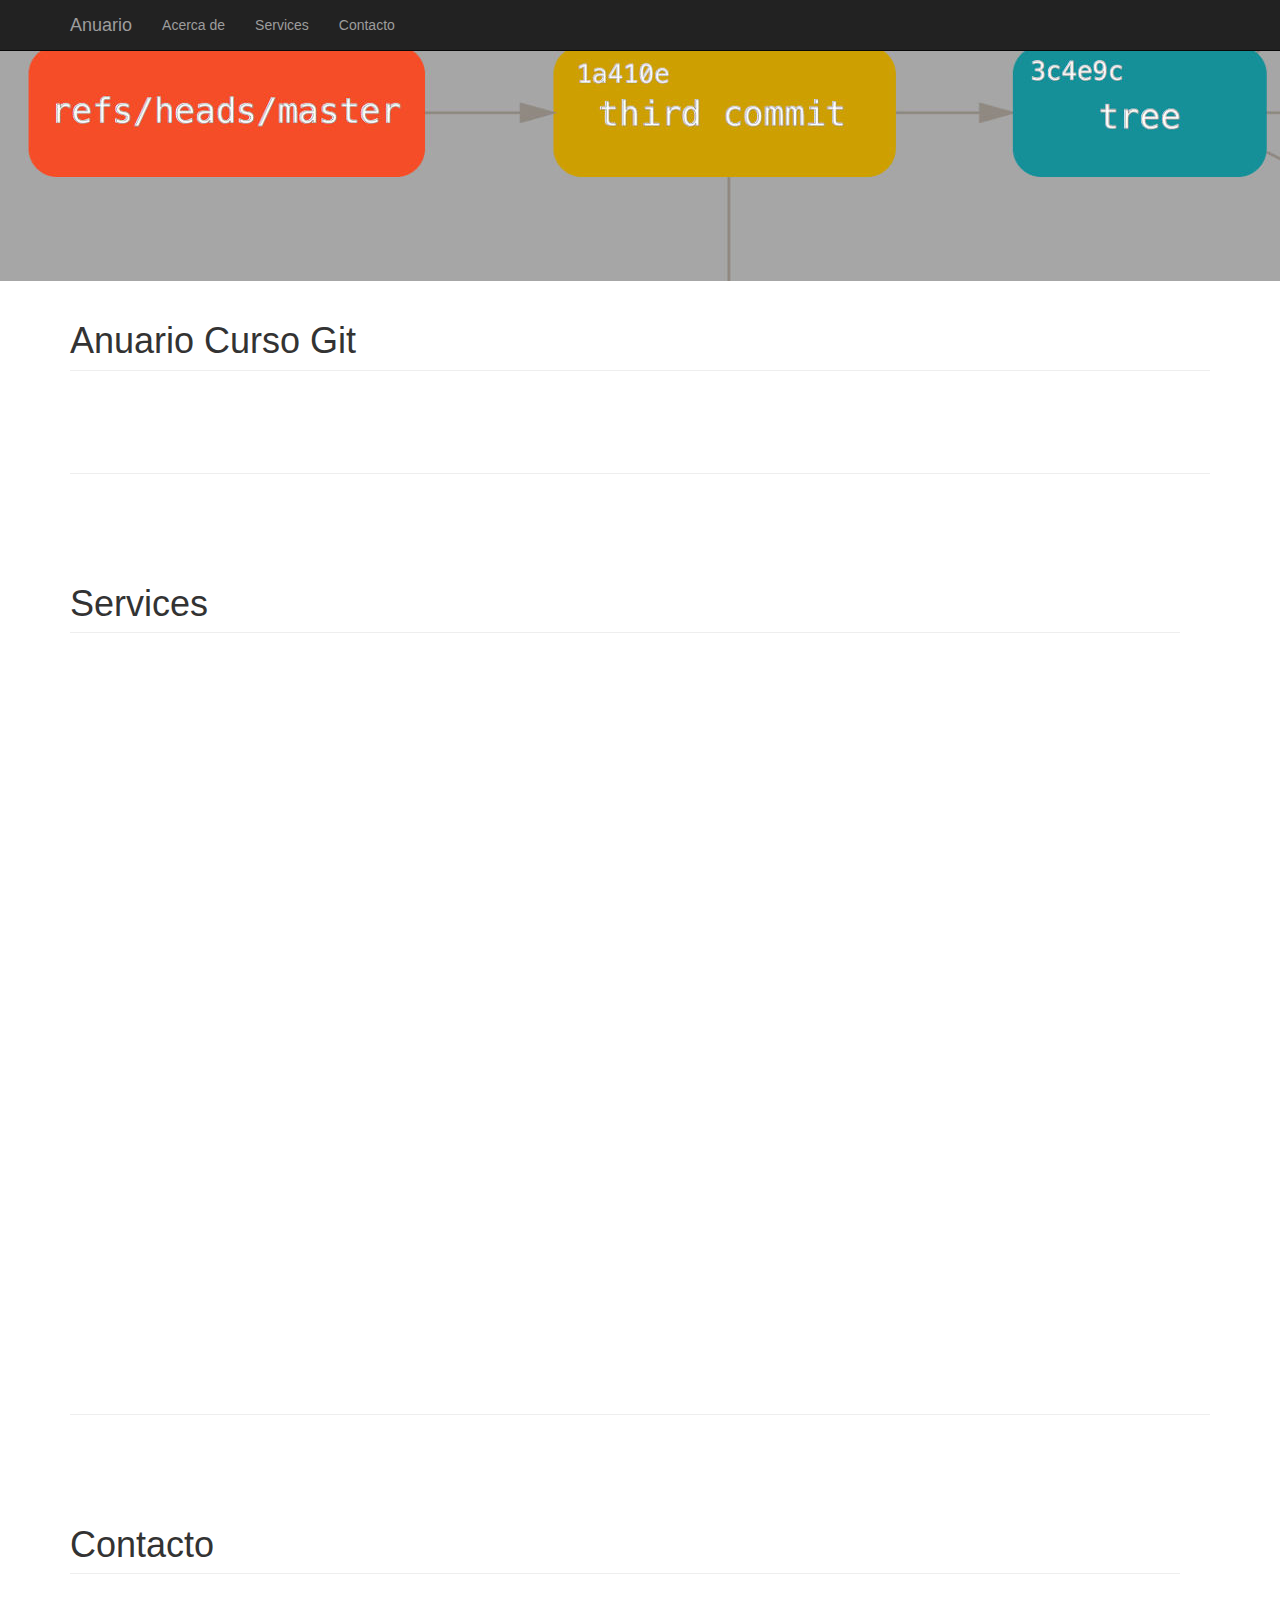
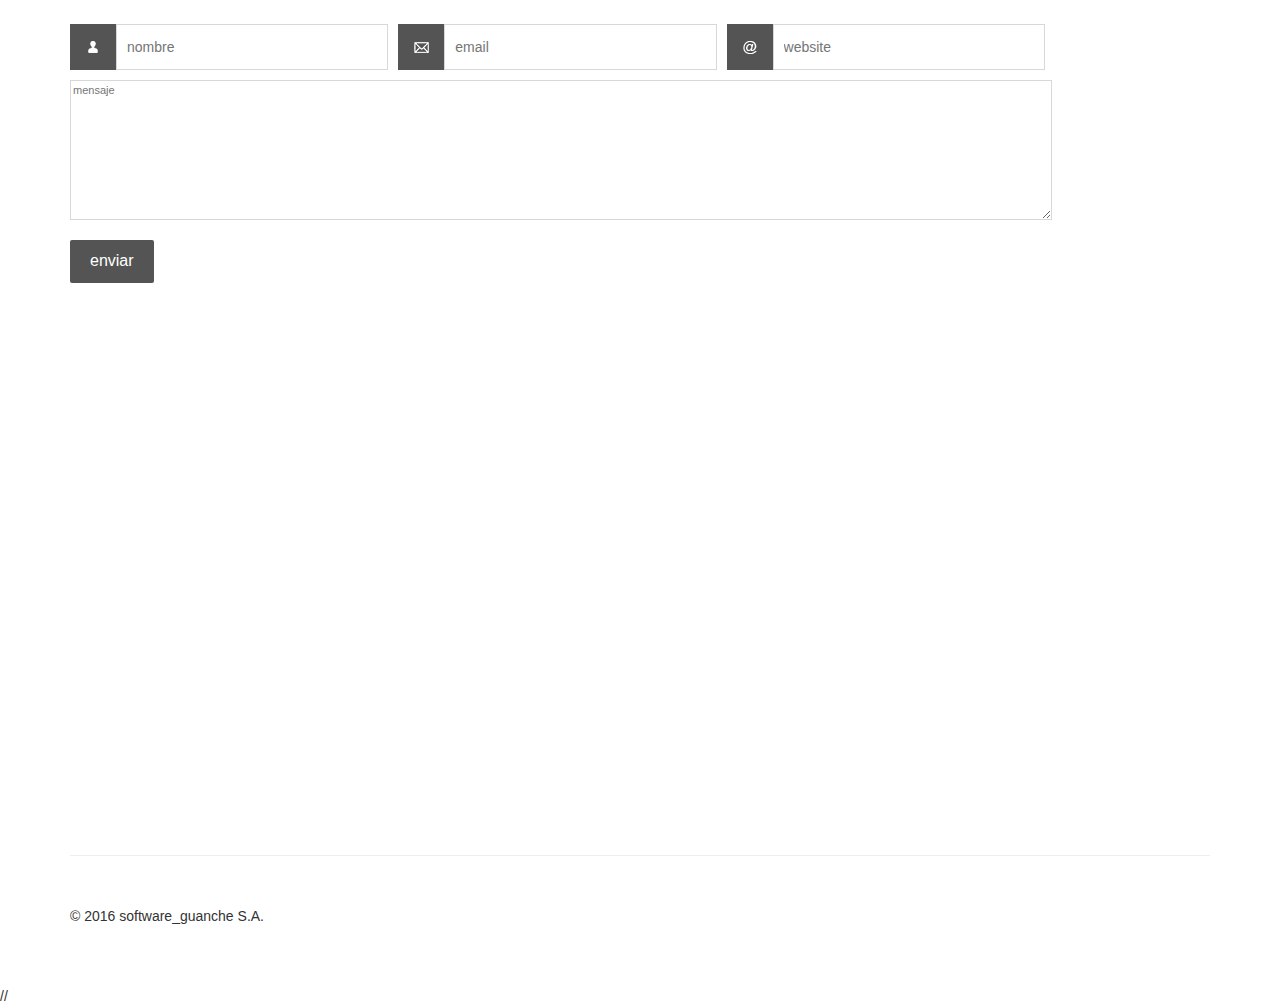
==== commit 23b9849a: "Merge pull request #12 from rogercampa/html_raul" ====
--- a/index.html
+++ b/index.html
@@ -30,7 +30,7 @@
 <body>
 
     <!-- Navigation -->
-    <nav class="navbar navbar-inverse navbar-fixed-top" role="navigation">
+    <nav class="navbar navbar-inverse navbar-fixed-top">
         <div class="container">
             <!-- Brand and toggle get grouped for better mobile display -->
             <div class="navbar-header">
@@ -68,7 +68,7 @@
     </div>
 
     <!-- Page Content -->
-    <div class="container">
+    <div class="container main">
 
         <div class="row">
 
@@ -76,90 +76,96 @@
                 <h1 class="page-header">Anuario Curso Git</h1>
             </div>
 
+            <!-- user Linus -->
+
             <div class="col-md-4 col-xs-6 thumb">
-                <a class="thumbnail" href="#">
-                    <img class="img-responsive" src="images/linus.jpg" alt="">
-                </a>
-                <div class="overlay">
-                  <h2 class="name">
-                      Linus Torvalds
-                  </h2>
-                  <div class="role">
-                      <strong>role: </strong>God
-                  </div>
-                  <div class="email">
-                      linus@torvalds.com
-                  </div>
-                  <div class="email">
-                      <a href="http://linux.com" target="_blank">Linux</a>
-                  </div>
-                </div>
-            </div>
-            
-             <div class="col-md-4 col-xs-6 thumb">
-                <a class="thumbnail" href="#">
-                    <img class="img-responsive" src="images/linux-son.jpg" alt="">
-                </a>
-                <div class="overlay">
-                  <h2 class="name">
-                     Domingo Gonzalez
-                  </h2>
-                  <div class="role">
-                      <strong>role: </strong>El Hijo
-                  </div>
-                  <div class="email">
-                      son@torvalds.com
-                  </div>
-                  <div class="email">
-                      <a href="http://www.linux.com/news" target="_blank">Linux Son</a>
-                  </div>
-                </div>
-            </div>           
-
+                <div class="col-inner">
+                    <img class="img-responsive" src="http://i.imgur.com/QjO0bJ7.jpg" alt="">
+                    <div class="overlay" data-toggle="modal" data-target="#modal-linus">
+                        <h2 class="name">
+                            Linus Torvalds
+                        </h2>
+                        <div class="role">
+                            <strong>role: </strong>God
+                        </div>
+                    </div>
+                </div>
+            </div>
             <div class="col-md-4 col-xs-6 thumb">
-                <a class="thumbnail" href="#">
-                    <img class="img-responsive" src="https://pbs.twimg.com/profile_images/1359971538/156252_1745158149261_1247985615_1946344_3452160_a_400x400.jpg" alt="">
-                </a>
-                <div class="overlay">
-                  <h2 class="name">
-                      Roger Campanera
-                  </h2>
-                  <div class="role">
-                      <strong>role: </strong>Desarrollador de software y docente
-                  </div>
-                  <div class="email">
-                      git@roger.pro
-                  </div>
-                  <div class="email">
-                      <a href="http://roger.pro" target="_blank">Roger.pro</a>
-                  </div>
-                </div>
-            </div>
-
-            <div class="col-md-4 col-xs-6 thumb">
-                <a class="thumbnail" href="#">
-                    <img class="img-responsive" src="http://previews.123rf.com/images/orla/orla1303/orla130300193/18492419-Gente-3d-hombre-persona-de-pie-cerca-a-un-icono-ok-Foto-de-archivo.jpg" alt="">
-                </a>
-                <div class="overlay">
-                  <h2 class="name">
-                      Jorge Aguiar
-                  </h2>
-                  <div class="role">
-                      <strong>role: </strong>Estudiante de Informatica
-                  </div>
-                  <div class="email">
-                      alguien@undominio.com
-                  </div>
-                  <div class="email">
-                      <a href="http://github.com/alu0100823295" target="_blank">Roger.pro</a>
-                  </div>
-                </div>
-            </div>
+                <div class="col-inner">
+                    <img class="img-responsive" src="http://i.imgur.com/6Y4SVpt.jpg" alt="">
+                    <div class="overlay" data-toggle="modal" data-target="#modal-simone">
+                        <h2 class="name">
+                            Simone Marin
+                        </h2>
+                        <div class="role">
+                            <strong>role: </strong>css themer
+                        </div>
+                    </div>
+                </div>
+            </div>
+
+		<div class="col-md-4 col-xs-6 thumb">
+                <div class="col-inner">
+                    <img class="img-responsive" src="http://i.imgur.com/woicTdE.jpg" alt="">
+                    <div class="overlay" data-toggle="modal" data-target="#modal-domingo">
+                        <h2 class="name">
+							Domingo González
+                        </h2>
+                        <div class="role">
+                            <strong>role: </strong>El hijo
+                        </div>
+                    </div>
+                </div>
+            </div>
+
+		<div class="col-md-4 col-xs-6 thumb">
+                <div class="col-inner">
+                    <img class="img-responsive" src="http://i.imgur.com/70Xu1fn.jpg" alt="">
+                    <div class="overlay" data-toggle="modal" data-target="#modal-roger">
+                        <h2 class="name">
+							Roger Campanera
+                        </h2>
+                        <div class="role">
+                            <strong>role: </strong>Desarrollador de software y docente
+                        </div>
+                    </div>
+                </div>
+            </div>
+
+		   <div class="col-md-4 col-xs-6 thumb">
+                <div class="col-inner">
+                    <img class="img-responsive" src="http://i.imgur.com/SKJLI7f.jpg" alt="">
+                    <div class="overlay" data-toggle="modal" data-target="#modal-raul">
+                        <h2 class="name">
+							Raúl Ulises
+                        </h2>
+                        <div class="role">
+                            <strong>role: </strong>Informático nv:34
+                        </div>
+                    </div>
+                </div>
+            </div>
+
+			<div class="col-md-4 col-xs-6 thumb">
+                <div class="col-inner">
+                    <img class="img-responsive" src="http://i.imgur.com/du4uW9u.png" alt="">
+                    <div class="overlay" data-toggle="modal" data-target="#modal-jorge">
+                        <h2 class="name">
+							Jorge Aguiar
+                        </h2>
+                        <div class="role">
+                            <strong>role: </strong>Estudiante de Informatica.
+                        </div>
+                    </div>
+                </div>
+            </div>
+
 
         </div>
 
         <hr>
-        
+
         			<!-- Services -->
 			<div id="services" class="row slide clearfix active modulo"
 				style="display: block; width: 100%; left: 0%;">
@@ -199,13 +205,170 @@
         <footer>
             <div class="row">
                 <div class="col-lg-12">
-                    <p><!-- Lisencia --></p>
+                    <p>© 2016 software_guanche S.A.</p>
                 </div>
             </div>
         </footer>
 
     </div>
     <!-- /.container -->
+
+    <!-- Modal Linus-->
+    <div id="modal-linus" class="modal fade" role="dialog">
+        <div class="modal-dialog">
+
+            <!-- Modal content -->
+            <div class="modal-content">
+                <div class="modal-header">
+                    <button type="button" class="close" data-dismiss="modal">&times;</button>
+                    <h4 class="modal-title">Linus Torvalds</h4>
+                </div>
+                <div class="modal-body">
+                    <p>Linus Benedict Torvalds (28 de diciembre de 1969, Helsinki, Finlandia) es un ingeniero de software finlandés estadounidense,1 conocido por iniciar y mantener el desarrollo del "kernel" (en español, núcleo) Linux, basándose en el sistema operativo libre Minix creado por Andrew S. Tanenbaum y en algunas herramientas, varias utilidades y los compiladores desarrollados por el proyecto GNU. Actualmente Torvalds es responsable de la coordinación del proyecto. Pertenece a la comunidad sueco-parlante de Finlandia.</p>
+                    <div class="email">
+                        linus@linux.com
+                    </div>
+                    <div class="web">
+                        <a href="http://linuc.com" target="_blank">Página web</a>
+                    </div>
+                </div>
+                <div class="modal-footer">
+                    <button type="button" class="btn btn-default" data-dismiss="modal">Close</button>
+                </div>
+            </div>
+
+        </div>
+    </div>
+
+    <!-- Modal Simone-->
+    <div id="modal-simone" class="modal fade" role="dialog">
+        <div class="modal-dialog">
+
+            <!-- Modal content -->
+            <div class="modal-content">
+                <div class="modal-header">
+                    <button type="button" class="close" data-dismiss="modal">&times;</button>
+                    <h4 class="modal-title">Simone Marin</h4>
+                </div>
+                <div class="modal-body">
+                    <p>Hola soy Simone, mi especialidades son instalaciones interactivas, programación visual con vvvv, desarrollo web front y backend y el tiramisú. Soy organizador de los festivales KEROXEN y NUMAcircuit y tengo varios proyectos artisticos en el ámbito del arte digital.</p>
+                    <div class="email">
+                        cimo75@gmail.com
+                    </div>
+                    <div class="web">
+                        <a href="http://keroxen.com" target="_blank">Página web</a>
+                    </div>
+                </div>
+                <div class="modal-footer">
+                    <button type="button" class="btn btn-default" data-dismiss="modal">Close</button>
+                </div>
+            </div>
+
+        </div>
+    </div>
+
+	<!--Modal Domingo-->
+	<div id="modal-domingo" class="modal fade" role="dialog">
+        <div class="modal-dialog">
+
+            <!-- Modal content -->
+            <div class="modal-content">
+                <div class="modal-header">
+                    <button type="button" class="close" data-dismiss="modal">&times;</button>
+                    <h4 class="modal-title">Domingo González</h4>
+                </div>
+                <div class="modal-body">
+					<p>Domingo es un ciudadano ejemplar y gran persona.</p>
+                    <div class="email">
+                        son@torvalds.com
+                    </div>
+                    <div class="web">
+                        <a href="http://www.linux.com/new" target="_blank">Página web</a>
+                    </div>
+                </div>
+                <div class="modal-footer">
+                    <button type="button" class="btn btn-default" data-dismiss="modal">Close</button>
+                </div>
+            </div>
+		</div>
+	</div>
+
+	<!--Modal Roger-->
+	<div id="modal-roger" class="modal fade" role="dialog">
+        <div class="modal-dialog">
+
+            <!-- Modal content -->
+            <div class="modal-content">
+                <div class="modal-header">
+                    <button type="button" class="close" data-dismiss="modal">&times;</button>
+                    <h4 class="modal-title">Raúl Ulises</h4>
+                </div>
+                <div class="modal-body">
+					<p>Roger es un ciudadano ejemplar y gran persona.</p>
+                    <div class="email">
+						git@roger.pro
+                    </div>
+                    <div class="web">
+                        <a href="http://roger.pro" target="_blank">Roger.pro</a>
+                    </div>
+                </div>
+                <div class="modal-footer">
+                    <button type="button" class="btn btn-default" data-dismiss="modal">Close</button>
+                </div>
+            </div>
+        </div>
+    </div>
+
+	<!--Modal Raúl-->
+	<div id="modal-raul" class="modal fade" role="dialog">
+        <div class="modal-dialog">
+
+            <!-- Modal content -->
+            <div class="modal-content">
+                <div class="modal-header">
+                    <button type="button" class="close" data-dismiss="modal">&times;</button>
+                    <h4 class="modal-title">Raúl Ulises</h4>
+                </div>
+                <div class="modal-body">
+					<p>Raúl entrenó con los SEALS, es cinturón negro en 23 artes marciales, actualmente trabaja para el servicio inteligente español "Técnicos de Investigación Aeroterráquea" (TIA).</p>
+                    <div class="email">
+                        martin.jurses@gmail.com
+                    </div>
+                    <div class="web">
+                        <a href="https://es.wikipedia.org/wiki/raul_ulises_supermolon" target="_blank">Página web</a>
+                    </div>
+                </div>
+                <div class="modal-footer">
+                    <button type="button" class="btn btn-default" data-dismiss="modal">Close</button>
+                </div>
+            </div>
+        </div>
+    </div>
+	<!--Modal Jorge-->
+	<div id="modal-jorge" class="modal fade" role="dialog">
+        <div class="modal-dialog">
+
+            <!-- Modal content -->
+            <div class="modal-content">
+                <div class="modal-header">
+                    <button type="button" class="close" data-dismiss="modal">&times;</button>
+                    <h4 class="modal-title">Jorge Aguiar</h4>
+                </div>
+                <div class="modal-body">
+					<p>Jorge es un ciudadano ejemplar y gran persona.</p>
+                    <div class="email">
+                        alguien@undominio.com
+                    </div>
+                    <div class="web">
+                        <a href="www.google.com" target="_blank">Página web</a>
+                    </div>
+                </div>
+                <div class="modal-footer">
+                    <button type="button" class="btn btn-default" data-dismiss="modal">Close</button>
+                </div>
+            </div>
+        </div>
+    </div>
 
     <!-- jQuery -->
     <script src="js/jquery.js"></script>
@@ -213,6 +376,20 @@
     <!-- Bootstrap Core JavaScript -->
     <script src="js/bootstrap.min.js"></script>
 
+
+    <script src="http://cdnjs.cloudflare.com/ajax/libs/ScrollMagic/2.0.5/ScrollMagic.min.js"></script>
+    //<script src="http://cdnjs.cloudflare.com/ajax/libs/ScrollMagic/2.0.5/plugins/debug.addIndicators.min.js"></script>
+    <script>
+        // init controller
+        var controller = new ScrollMagic.Controller();
+      	// build scene
+      	var scene = new ScrollMagic.Scene({triggerElement: ".main", offset: 300})
+      					// trigger animation by adding a css class
+      					.setClassToggle(".banner", "fade")
+      					//.addIndicators({name: "1 - add a class"}) // add indicators (requires plugin)
+      					.addTo(controller);
+    </script>
+
 </body>
 
 </html>
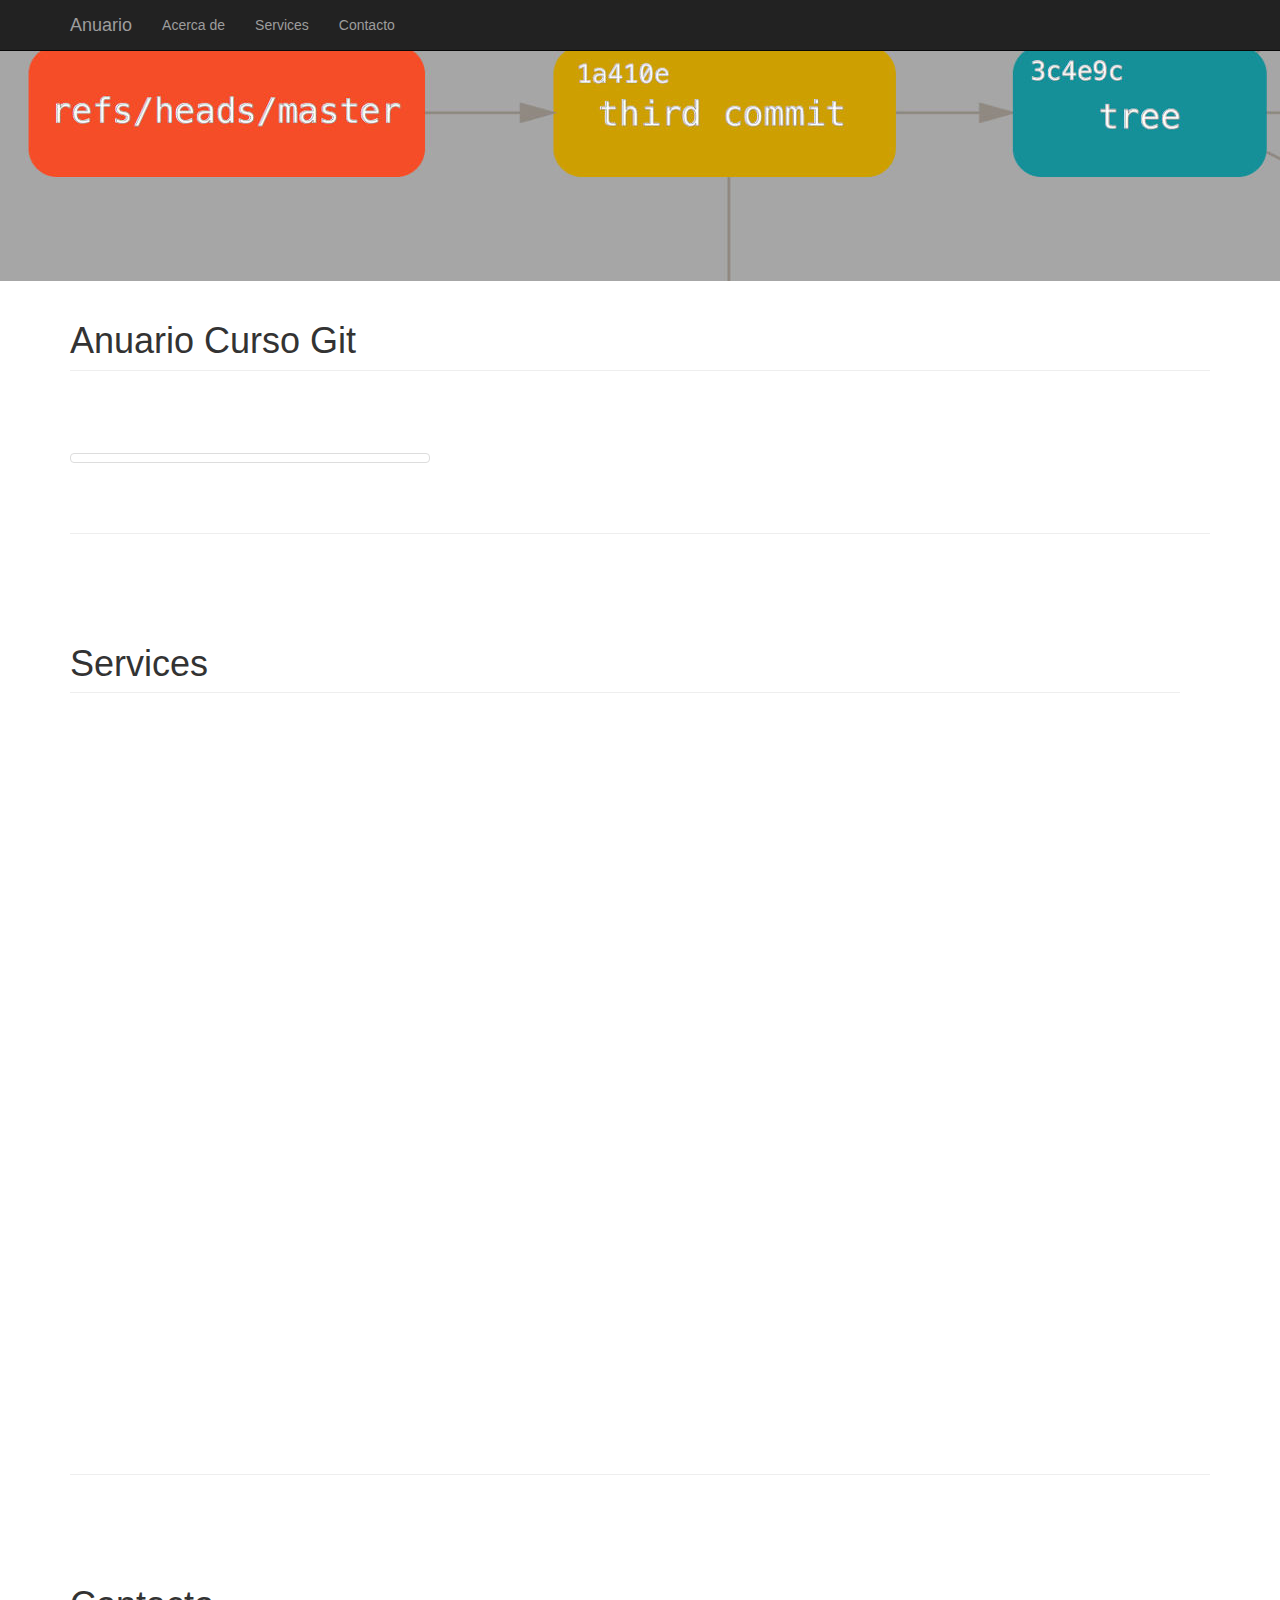
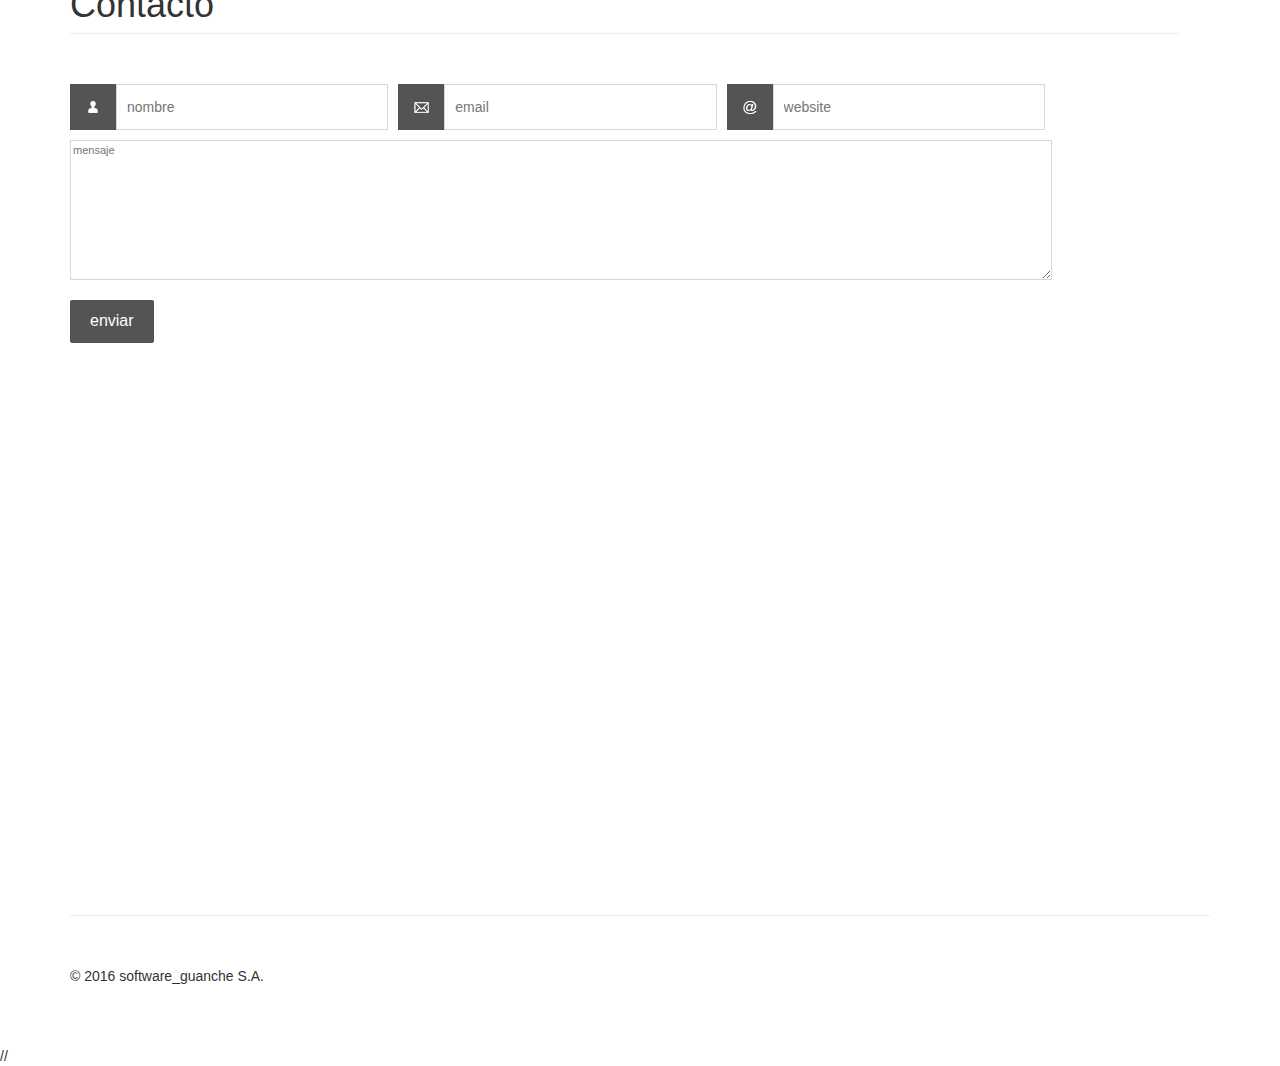
==== commit d2cb9b3e: "Merge branch 'master' into develop" ====
--- a/index.html
+++ b/index.html
@@ -161,6 +161,26 @@
                 </div>
             </div>
 
+
+            <div class="col-md-4 col-xs-6 thumb">
+                <a class="thumbnail" href="#">
+                    <img class="img-responsive" src="http://previews.123rf.com/images/orla/orla1303/orla130300193/18492419-Gente-3d-hombre-persona-de-pie-cerca-a-un-icono-ok-Foto-de-archivo.jpg" alt="">
+                </a>
+                <div class="overlay">
+                  <h2 class="name">
+                      Jorge Aguiar
+                  </h2>
+                  <div class="role">
+                      <strong>role: </strong>Estudiante de Informatica
+                  </div>
+                  <div class="email">
+                      alguien@undominio.com
+                  </div>
+                  <div class="email">
+                      <a href="http://github.com/alu0100823295" target="_blank">Roger.pro</a>
+                  </div>
+                </div>
+            </div>
 
         </div>
 
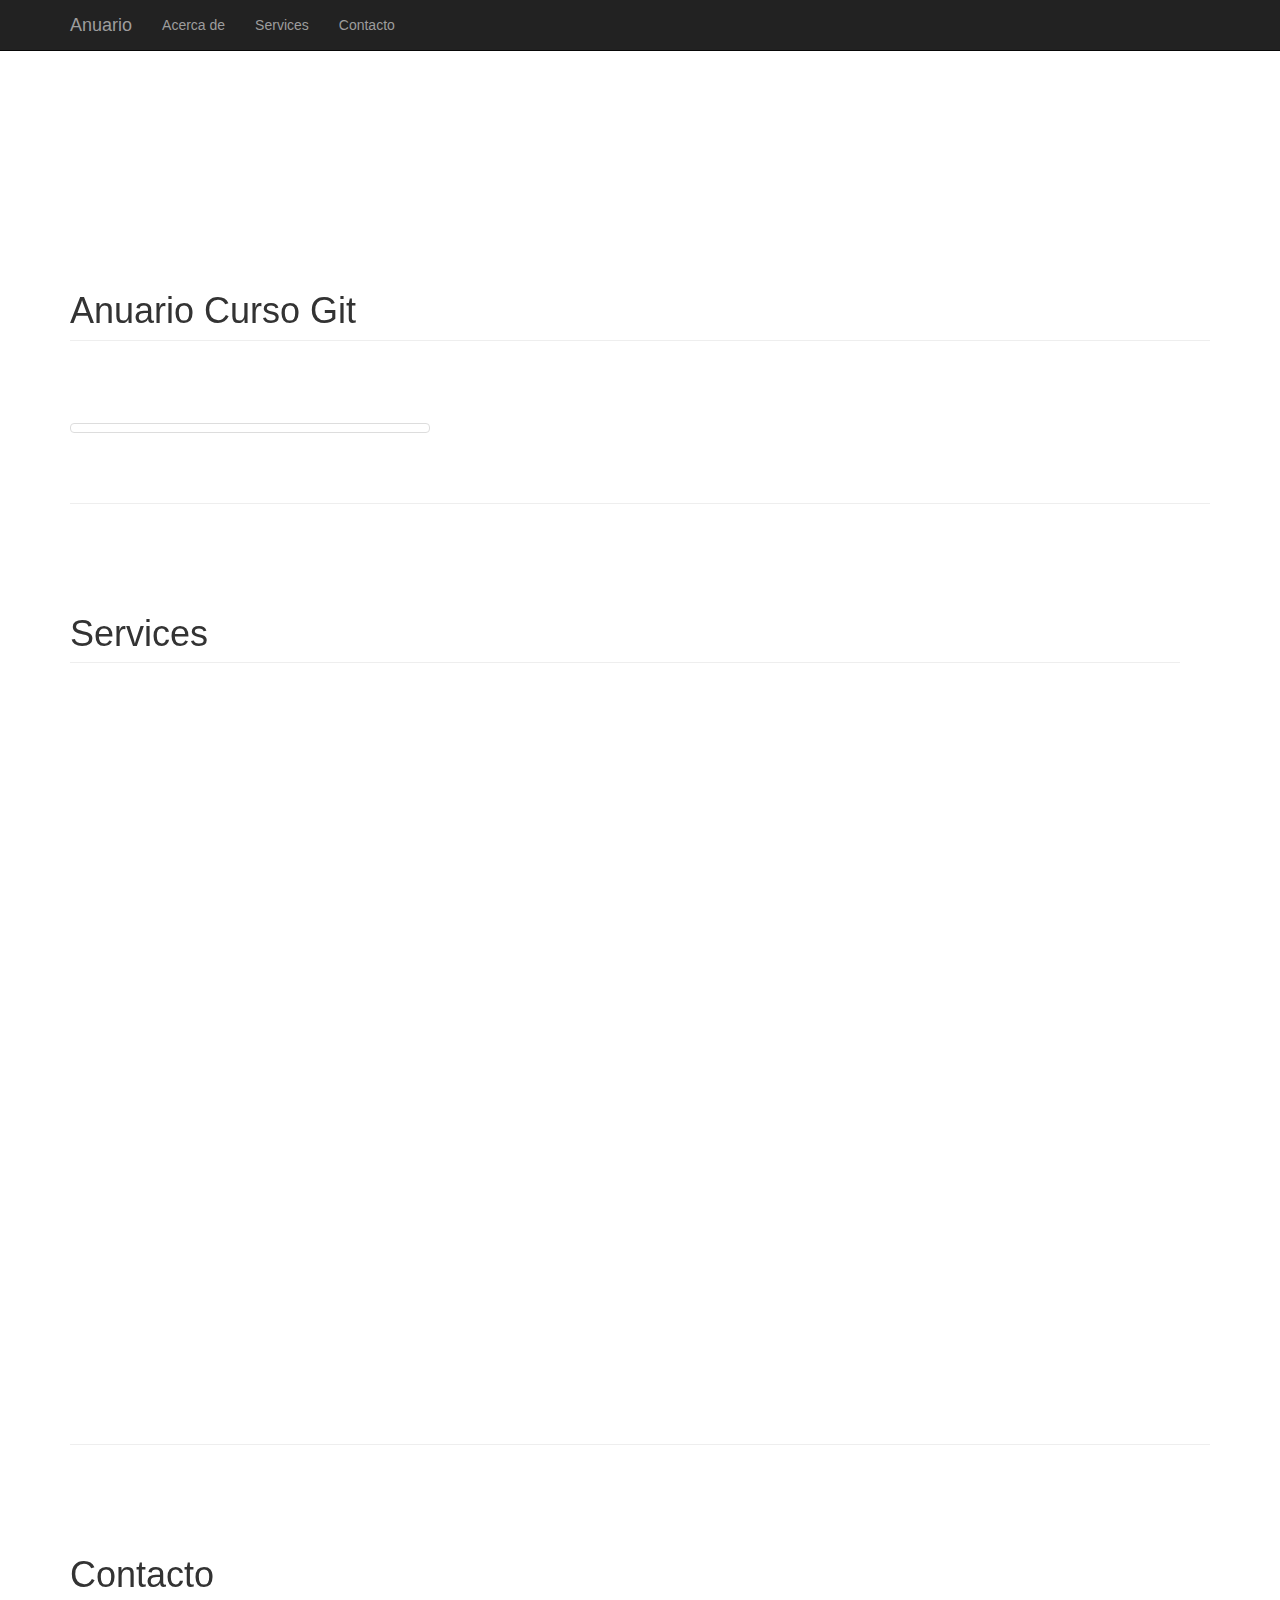
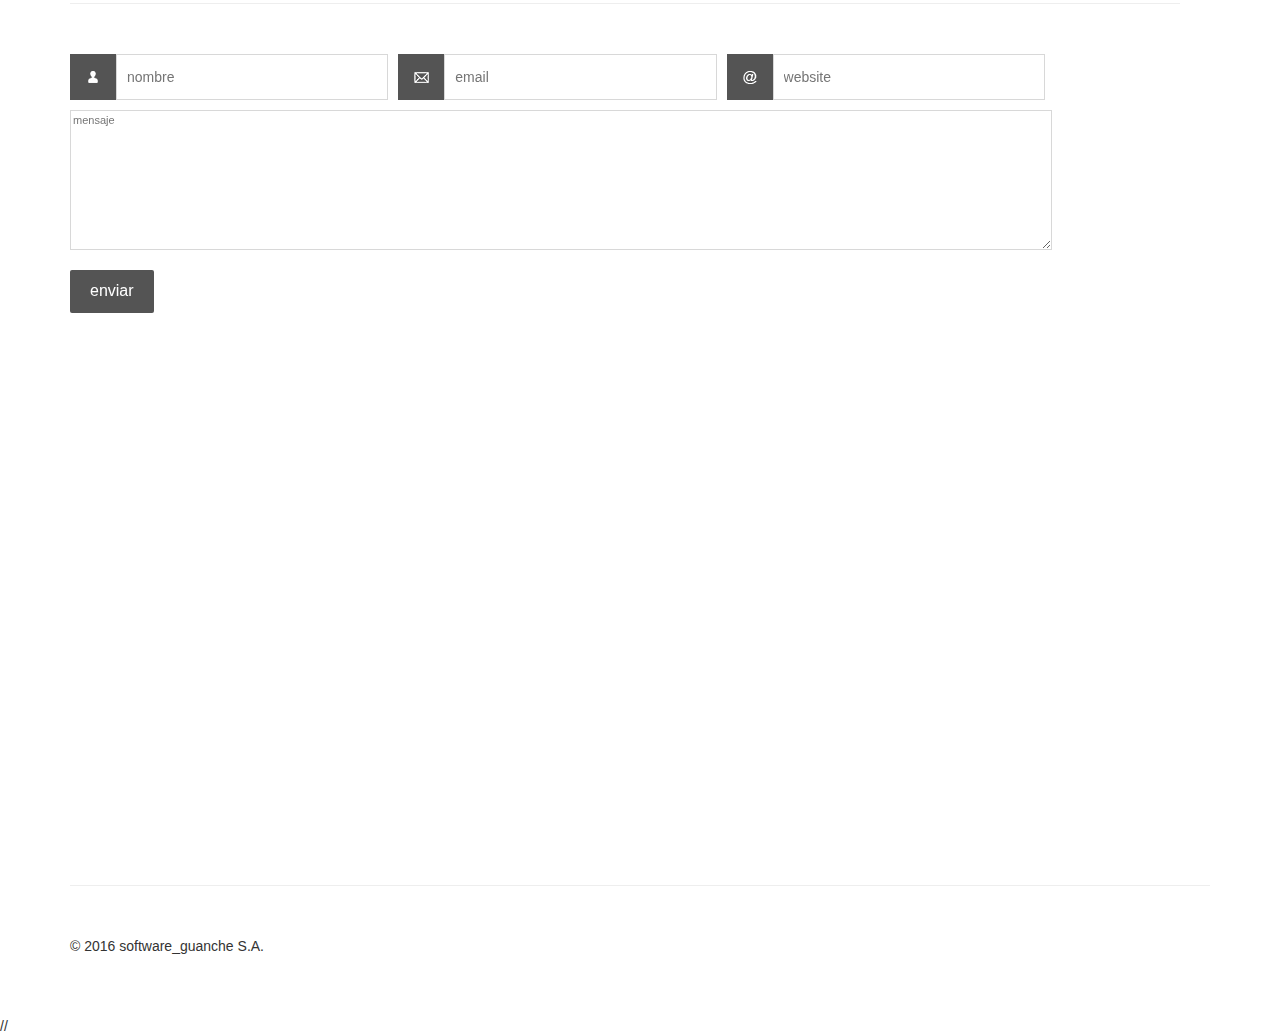
==== commit aedffba7: "Merge pull request #13 from rogercampa/develop" ====
--- a/index.html
+++ b/index.html
@@ -380,7 +380,7 @@
                         alguien@undominio.com
                     </div>
                     <div class="web">
-                        <a href="www.google.com" target="_blank">Página web</a>
+                        <a href="http://github.com/alu0100823295" target="_blank">Página web</a>
                     </div>
                 </div>
                 <div class="modal-footer">
--- a/css/thumbnail-gallery.css
+++ b/css/thumbnail-gallery.css
@@ -20,9 +20,21 @@
 .banner {
     background: url("../images/git1.jpg");
     height: 230px;
+    position: fixed;
+    width: 100%;
+    height: 300px;
 }
 
-.relative {
+.fade {
+  opacity: 0;
+  transition: 1s;
+}
+
+.main {
+    margin-top: 200px;
+}
+
+.col-inner {
     position: relative;
 }
 
@@ -33,10 +45,12 @@
     left: 0;
     width: 100%;
     height: 100%;
-    background: rgba(255,255,255,0.3);
+    background: rgba(0,0,0,0.7);
     color: #fff;
     font-weight: bold;
     padding: 30px 0 0 30px;
+    cursor: pointer;
+    transition: 1s;
 }
 
 .overlay:hover {
